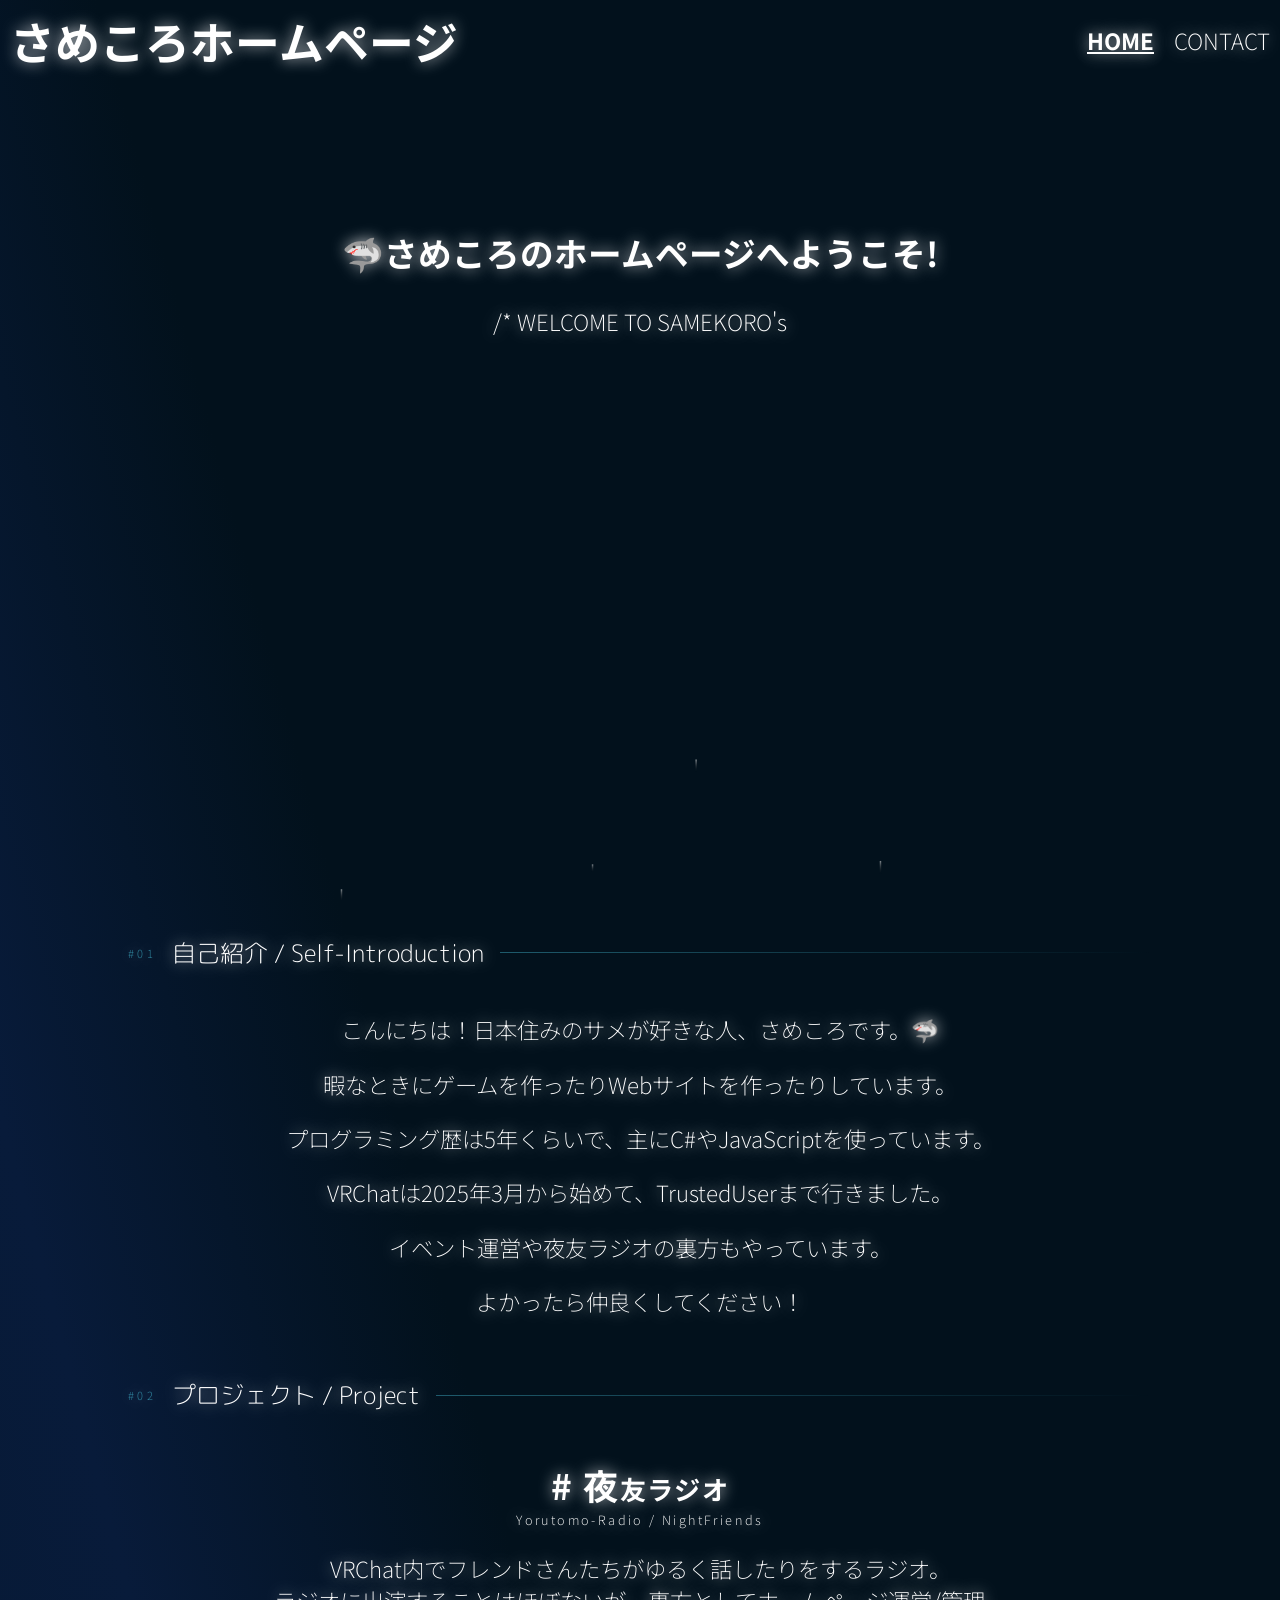
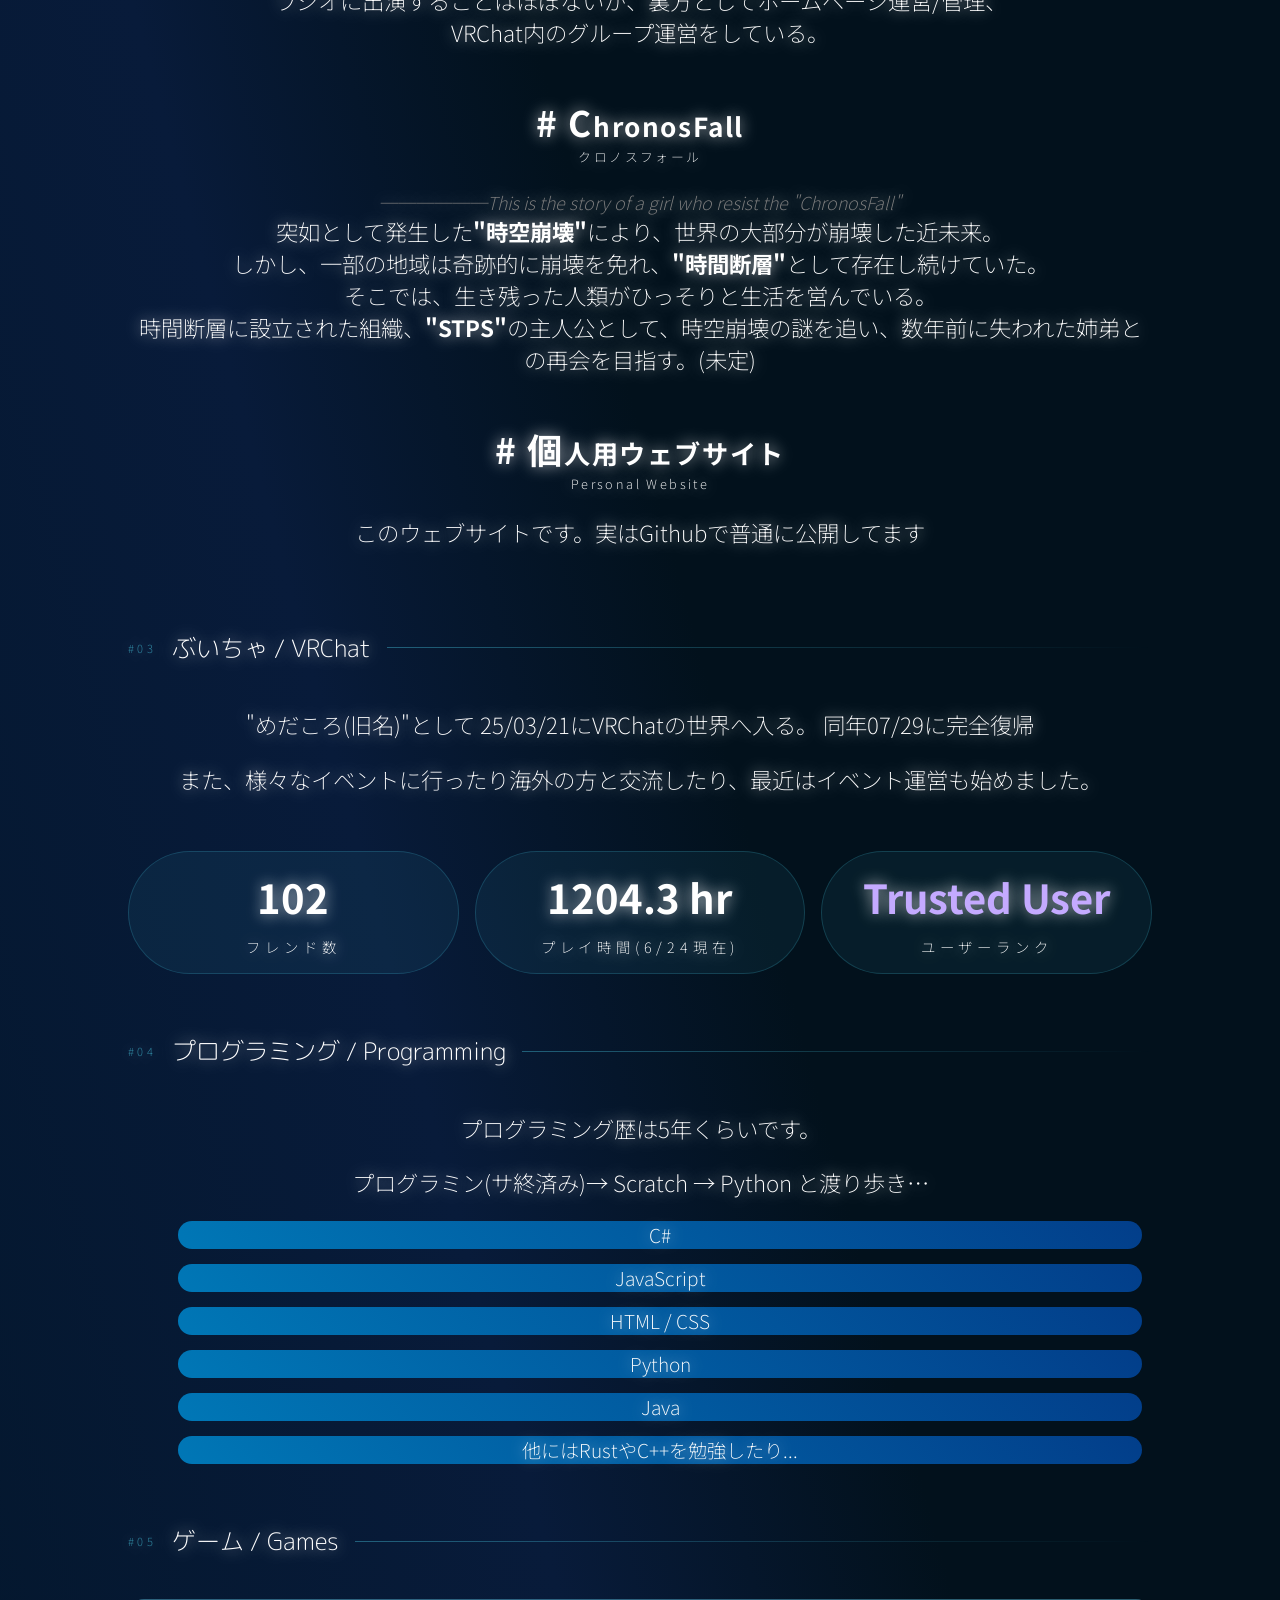
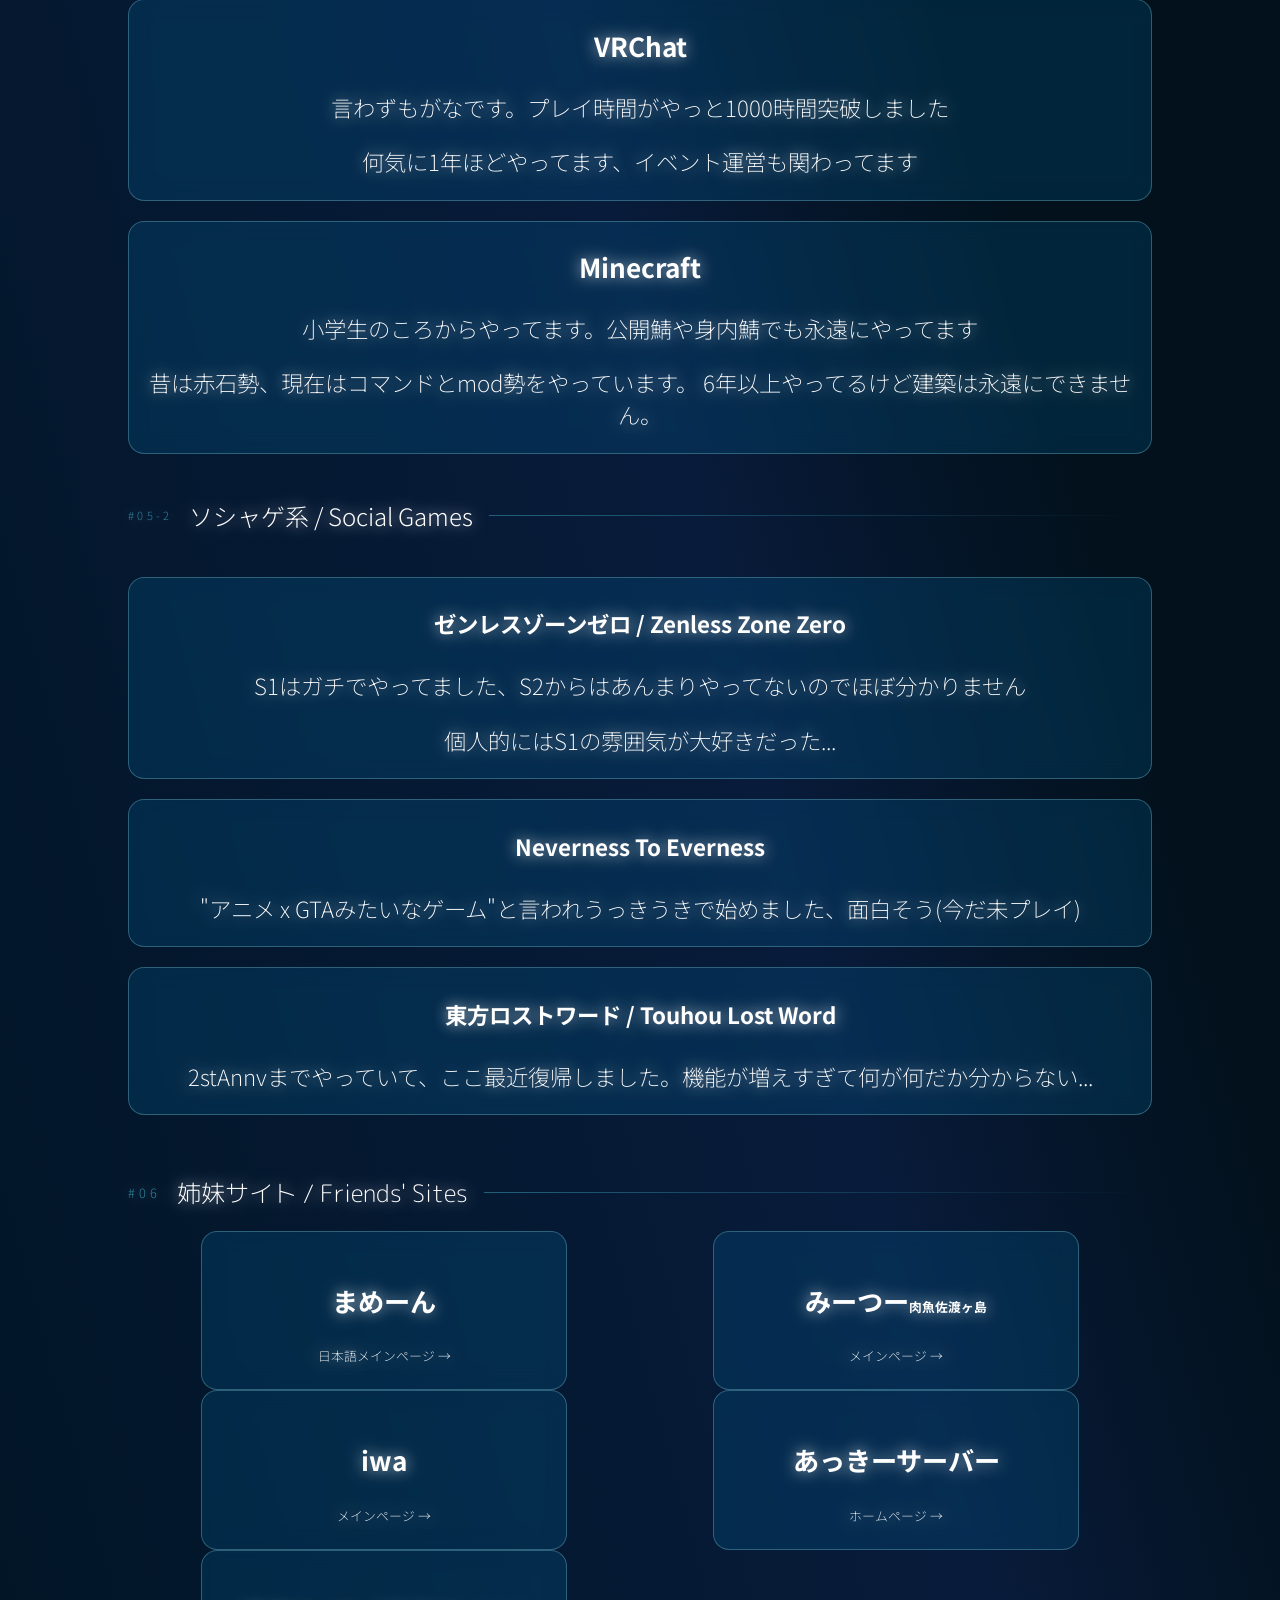
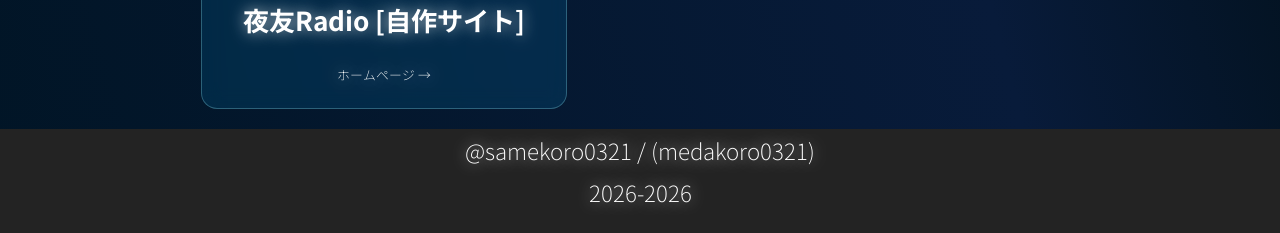
==== index.html @ f9cf384f "fix: VRCプレイ時間の変更" ====
<html lang="ja">

<head>
    <meta charset="utf-8">
    <title>さめころのホームページ - HOME</title>
    <link rel="stylesheet" href="Assets/mainstyle.css">
    <link rel="stylesheet" href="main/index.css">
    <!--Fonts-->
    <style>
        @import url('https://fonts.googleapis.com/css2?family=JetBrains+Mono:ital,wght@0,100..800;1,100..800&family=M+PLUS+Rounded+1c:wght@100;300&family=Noto+Sans+JP:wght@100..900&display=swap');
    </style>
</head>

<body>
<!--ヘッダー-->
<div class="header">
    <h1>さめころホームページ</h1>
    <ul class="pages">
        <li class="active"><b><u>HOME</u></b></li>
        <li><a href="contact/contact.html">CONTACT</a></li>
    </ul>
    <!--現在状況-->
    <div class="information"></div>
</div>

<!--メイン-->
<div class="main">
    <!--メインのセクション-->
    <div id="mainsection">
        <h2 id="main_title"></h2>
        <p id="main_description"></p>
        <!--解説(自分が忘れるだけ)-->
        <!--
           * 海の底に、もう一人の私がいる。
           * 穏やかで、静かで、重さもなく、やっと自由になれた姿で。
           * いつかそこへ行けたなら——
           * 流れがこの真っ黒な世界から、逃してくれるように。
        -->
        <!--
           * ここの部分の日本語訳は"いつかそこへ行けたなら——流れがこの真っ黒な世界から、逃してくれるように。"
           * 彼(辛くない自分自身)のところに行きたいけどそんなことは現状叶わない = 実行できない = エラー、
        -->
        <p id="main_subtitle"></p>
        <!--
           * Object 'self' is not found → 自分自身が見つからない
           * Soul.Escape(World darkened_world) → 暗い世界からの脱出メソッド
           * target instance unreachable → 辿り着けない
           * line 0 → 始まりにすら居ない
        -->
        <p id="main_subtitle_description"></p>
    </div>

    <!--自己紹介-->
    <div class="introduction title">
        <div class="section_header">
            <span class="section_num">#01</span>
            <h2 class="section_title">自己紹介 / Self-Introduction</h2>
            <div class="section_line"></div>
        </div>
        <p>こんにちは！日本住みのサメが好きな人、さめころです。🦈</p>

        <p>暇なときにゲームを作ったりWebサイトを作ったりしています。</p>
        <p>プログラミング歴は5年くらいで、主にC#やJavaScriptを使っています。</p>

        <p>VRChatは2025年3月から始めて、TrustedUserまで行きました。</p>
        <p>イベント運営や夜友ラジオの裏方もやっています。</p>
        <p>よかったら仲良くしてください！</p>
    </div>

    <div class="project title">
        <div class="section_header">
            <span class="section_num">#02</span>
            <h2 class="section_title">プロジェクト / Project</h2>
            <div class="section_line"></div>
        </div>

        <div class="content">
            <!--夜友ラジオ-->
            <div class="content_box_p night_friends">
                <h3><span class="first"># 夜</span>友ラジオ</h3>
                <p class="subtitle">Yorutomo-Radio / NightFriends</p>

                <p>VRChat内でフレンドさんたちがゆるく話したりをするラジオ。<br>
                    ラジオに出演することはほぼないが、裏方としてホームページ運営/管理、<br>
                    VRChat内のグループ運営をしている。
                </p>
                <!--TODO: タグ部分修正-->
                <div class="tags">
                    <div class="tag-vrchat"></div>
                    <div class="tag-event"></div>
                    <div class="tag-group"></div>
                </div>
            </div>
            <!--ChronosFall-->
            <div class="content_box_p chronosfall">
                <h3><span class="first"># C</span>hronosFall</h3>
                <p class="subtitle">クロノスフォール</p>

                <p><span style="font-size: 0.8em; color: gray;"><i>──────This is the story of a girl who resist the "ChronosFall"</i></span><br>
                    突如として発生した<b>"時空崩壊"</b>により、世界の大部分が崩壊した近未来。<br>
                    しかし、一部の地域は奇跡的に崩壊を免れ、<b>"時間断層"</b>として存在し続けていた。<br>
                    そこでは、生き残った人類がひっそりと生活を営んでいる。<br>
                    時間断層に設立された組織、<b>"STPS"</b>の主人公として、時空崩壊の謎を追い、数年前に失われた姉弟との再会を目指す。(未定)
                </p>
                <div class="tags">
                    <div class="tag-game"></div>
                    <div class="tag-story"></div>
                    <div class="tag-solo"></div>
                </div>
            </div>
            <!--このウェブサイト-->
            <div class="content_box_p introduction">
                <h3><span class="first"># 個</span>人用ウェブサイト</h3>
                <p class="subtitle">Personal Website</p>

                <p>このウェブサイトです。実はGithubで普通に公開してます</p>
                <div class="tags">
                    <div class="tag-website"></div>
                    <div class="tag-"></div>
                    <div class="tag-solo"></div>
                </div>
            </div>
        </div>
    </div>

    <div class="vrchat title">
        <div class="section_header">
            <span class="section_num">#03</span>
            <h2 class="section_title">ぶいちゃ / VRChat</h2>
            <div class="section_line"></div>
        </div>
        <!--画像-->
        <p>"めだころ(旧名)"として 25/03/21にVRChatの世界へ入る。 同年07/29に完全復帰</p>
        <p>また、様々なイベントに行ったり海外の方と交流したり、最近はイベント運営も始めました。</p>
        <div class="content_v">
            <div class="content_box_v">
                <h4>102</h4>
                <p>フレンド数</p>
            </div>
            <div class="content_box_v">
                <h4>1204.3 hr</h4>
                <p>プレイ時間(6/24現在)</p>
            </div>
            <div class="content_box_v">
                <h4 style="color: #c4aaff">Trusted User</h4>
                <p>ユーザーランク</p>
            </div>
        </div>
    </div>

    <div class="programming title">
        <div class="section_header">
            <span class="section_num">#04</span>
            <h2 class="section_title">プログラミング / Programming</h2>
            <div class="section_line"></div>
        </div>
        <p>プログラミング歴は5年くらいです。</p>
        <p>プログラミン(サ終済み)→ Scratch → Python と渡り歩き…</p>
        <ul>
            <li>C#</li>
            <li>JavaScript</li>
            <li>HTML / CSS</li>
            <li>Python</li>
            <li>Java</li>
            <li>他にはRustやC++を勉強したり...</li>
        </ul>
    </div>

    <div class="game title">
        <div class="section_header">
            <span class="section_num">#05</span>
            <h2 class="section_title">ゲーム / Games</h2>
            <div class="section_line"></div>
        </div>
        <div class="content_g">
            <div class="content_box_g">
                <h3>VRChat</h3>
                <p>言わずもがなです。プレイ時間がやっと1000時間突破しました</p>
                <p>何気に1年ほどやってます、イベント運営も関わってます</p>
            </div>

            <div class="content_box_g">
                <h3>Minecraft</h3>
                <p>小学生のころからやってます。公開鯖や身内鯖でも永遠にやってます</p>
                <p>昔は赤石勢、現在はコマンドとmod勢をやっています。 6年以上やってるけど建築は永遠にできません。</p>
            </div>

            <div class="section_header">
                <span class="section_num">#05-2</span>
                <h3 class="section_title">ソシャゲ系 / Social Games</h3>
                <div class="section_line"></div>
            </div>
            <div class="content_box_g">
                <h4>ゼンレスゾーンゼロ / Zenless Zone Zero</h4>
                <p>S1はガチでやってました、S2からはあんまりやってないのでほぼ分かりません</p>
                <p>個人的にはS1の雰囲気が大好きだった...</p>
            </div>

            <div class="content_box_g">
                <h4>Neverness To Everness</h4>
                <p>"アニメ x GTAみたいなゲーム"と言われうっきうきで始めました、面白そう(今だ未プレイ)</p>
            </div>

            <div class="content_box_g">
                <h4>東方ロストワード / Touhou Lost Word</h4>
                <p>2stAnnvまでやっていて、ここ最近復帰しました。機能が増えすぎて何が何だか分からない...</p>
            </div>
        </div>
    </div>

    <div class="friends_sites title">
        <div class="section_header">
            <span class="section_num">#06</span>
            <h2 class="section_title">姉妹サイト / Friends' Sites</h2>
            <div class="section_line"></div>
        </div>

        <div class="content_f">
            <a href="https://manmen2414.github.io/" class="friend_card">
                <h3>まめーん</h3>
                <span>日本語メインページ →</span>
            </a>
            <a href="https://meatwo310.net" class="friend_card">
                <h3>みーつー<span>肉魚佐渡ヶ島</span></h3>
                <span>メインページ →</span>
            </a>
            <a href="https://www.iwaservice.uk" class="friend_card">
                <h3>iwa</h3>
                <span>メインページ →</span>
            </a>
            <a href="https://hp.akkiserver.uk" class="friend_card">
                <h3>あっきーサーバー</h3>
                <span>ホームページ →</span>
            </a>
            <a href="https://yorutomo-radio.com" class="friend_card">
                <h3>夜友Radio [自作サイト]</h3>
                <span>ホームページ →</span>
            </a>
        </div>
    </div>

</div>
<div class="footer">
    <p>@samekoro0321 / (medakoro0321)</p>
    <p>2026-2026</p>
</div>

<!--JS系-->
<script src="main/index.js"></script>
</body>
</html>
---- Assets/mainstyle.css ----
body {
    margin: 0;
    color: white;
    background: linear-gradient(75deg, #011526, #081b3a 40%, #02111c 55%);
    font-size: 1.4rem;
    font-family: "Noto Sans JP", sans-serif;
    font-weight: 200;
    text-shadow: 0 0 15px #FFFFFFB3;
}

a {
    text-decoration: none;
    color: inherit;
    display: block;
}

.header {
    display: flex;
    justify-content: center;
    align-items: center;
    margin-top: 40px;
    margin-bottom: 40px;
}

.header h1 {
    position: absolute;
    left: 0;
    margin-left: 10px;
}

.pages {
    display: flex;
    list-style: none;
    position: absolute;
    right: 0;
}

.pages li {
    margin: 0 10px;
}

.main {
    text-align: center;
    margin-top: 80px;
    margin-left: 10%;
    margin-right: 10%;
    justify-content: center;
}

.title {
    margin-top: 40px;
}

.title h2 {
    font-family: "M PLUS Rounded 1c", sans-serif;
    font-weight: 300;
    font-style: normal;
    animation: fadeFloat 3s ease-in-out infinite alternate;
}

/*アニメーション*/
@keyframes fadeFloat {
    from {
        opacity: 0.5;
        transform: translateY(3px);
    }
    to {
        opacity: 1;
        transform: translateY(-3px);
    }
}

.section_header {
    display: flex;
    align-items: center;
    gap: 1rem;
}

.section_num {
    font-size: 0.7rem;
    letter-spacing: 0.3em;
    color: #48cae4;
    opacity: 0.7;
}

.section_title {
    font-size: 1.5rem;
    font-weight: 300;
    white-space: nowrap;
}

.section_line {
    flex: 1;
    height: 1px;
    background: linear-gradient(90deg, #48CAE466, transparent);
}



.footer {
    margin-top: 20px;
    display: flex;
    flex-direction: column;
    justify-content: center;
    align-items: center;
    background: #232323;
    padding-bottom: 20px;
}

.footer p {
    margin: 5px;
}
---- main/index.css ----
#mainsection {
    width: 100%;
    height: 75vh;
    padding-top: 80px;
}

#main_subtitle {
    text-align: center;
    letter-spacing: 0.25rem;
    font-size: 1rem;
    color: darkgray;
    font-family: "JetBrains Mono", monospace;
}

#error {
    text-decoration: underline;
    text-decoration-color: red;
    text-decoration-style: wavy;
    text-underline-offset: 3px;
}

#main_subtitle_description {
    text-align: right;
    font-size: 0.7em;
    color: #ff3d5a;
    font-family: "JetBrains Mono", monospace;
    font-weight: 200;
}

.content {
    display: flex;
    flex-direction: column;
}

.content h3 {
    margin-bottom: 0;
    letter-spacing: 0.1rem;
}

.content-box {
    /*背景*/
}

.first {
    font-size: 2.2rem;
}

.subtitle {
    font-size: 0.8rem;
    letter-spacing: 0.15rem;
    margin-top: 0;
}

.content_v {
    display: grid;
    justify-content: center;
    align-items: center;
    grid-template-columns: repeat(3, 1fr);
    gap: 1rem;
    margin: 1.5rem 0;
}

.content_box_v {
    margin-top: 2rem;
    background: #48CAE412;
    border-radius: 5rem;
    border: 1px solid #48CAE433;
    padding: 1rem;
}

.content_box_v h4 {
    font-size: 2.5rem;
    margin: 0 0 10px;
}

.content_box_v p {
    font-size: 0.9rem;
    letter-spacing: 0.3rem;
    margin: 0;
}

/*VRCの画像*/

.programming ul {
    list-style-type: none;
    margin-top: 10px;
}

.programming ul li {
    margin: 10px 10px 15px 10px;
    font-size: 1.2rem;
    background: linear-gradient(45deg, #0077b6, #023e8a);
    border-radius: 15px;
}

.content_g {
    margin-top: 20px;
    display: flex;
    flex-direction: column;
    gap: 20px;
}

.content_box_g {
    background: #0077B633;
    backdrop-filter: blur(10px);
    -webkit-backdrop-filter: blur(10px); /*Safari対応*/
    border: 1px solid #90E0EF4D;
    border-radius: 16px;
}

.friends_sites {
    display: flex;
    flex-direction: column;
    flex-wrap: wrap;
}

.friends_sites span {
    font-size: 0.8rem;
}

.content_f {
    display: grid;
    grid-template-columns: repeat(2, 1fr);
    justify-items: center;
    align-items: stretch;
}

.friend_card {
    display: block;
    background: #0077B633;
    backdrop-filter: blur(10px);
    -webkit-backdrop-filter: blur(10px); /*Safari対応*/
    border: 1px solid #90E0EF4D;
    border-radius: 16px;
    padding: 1.5rem 2rem;
    min-width: 300px;
}
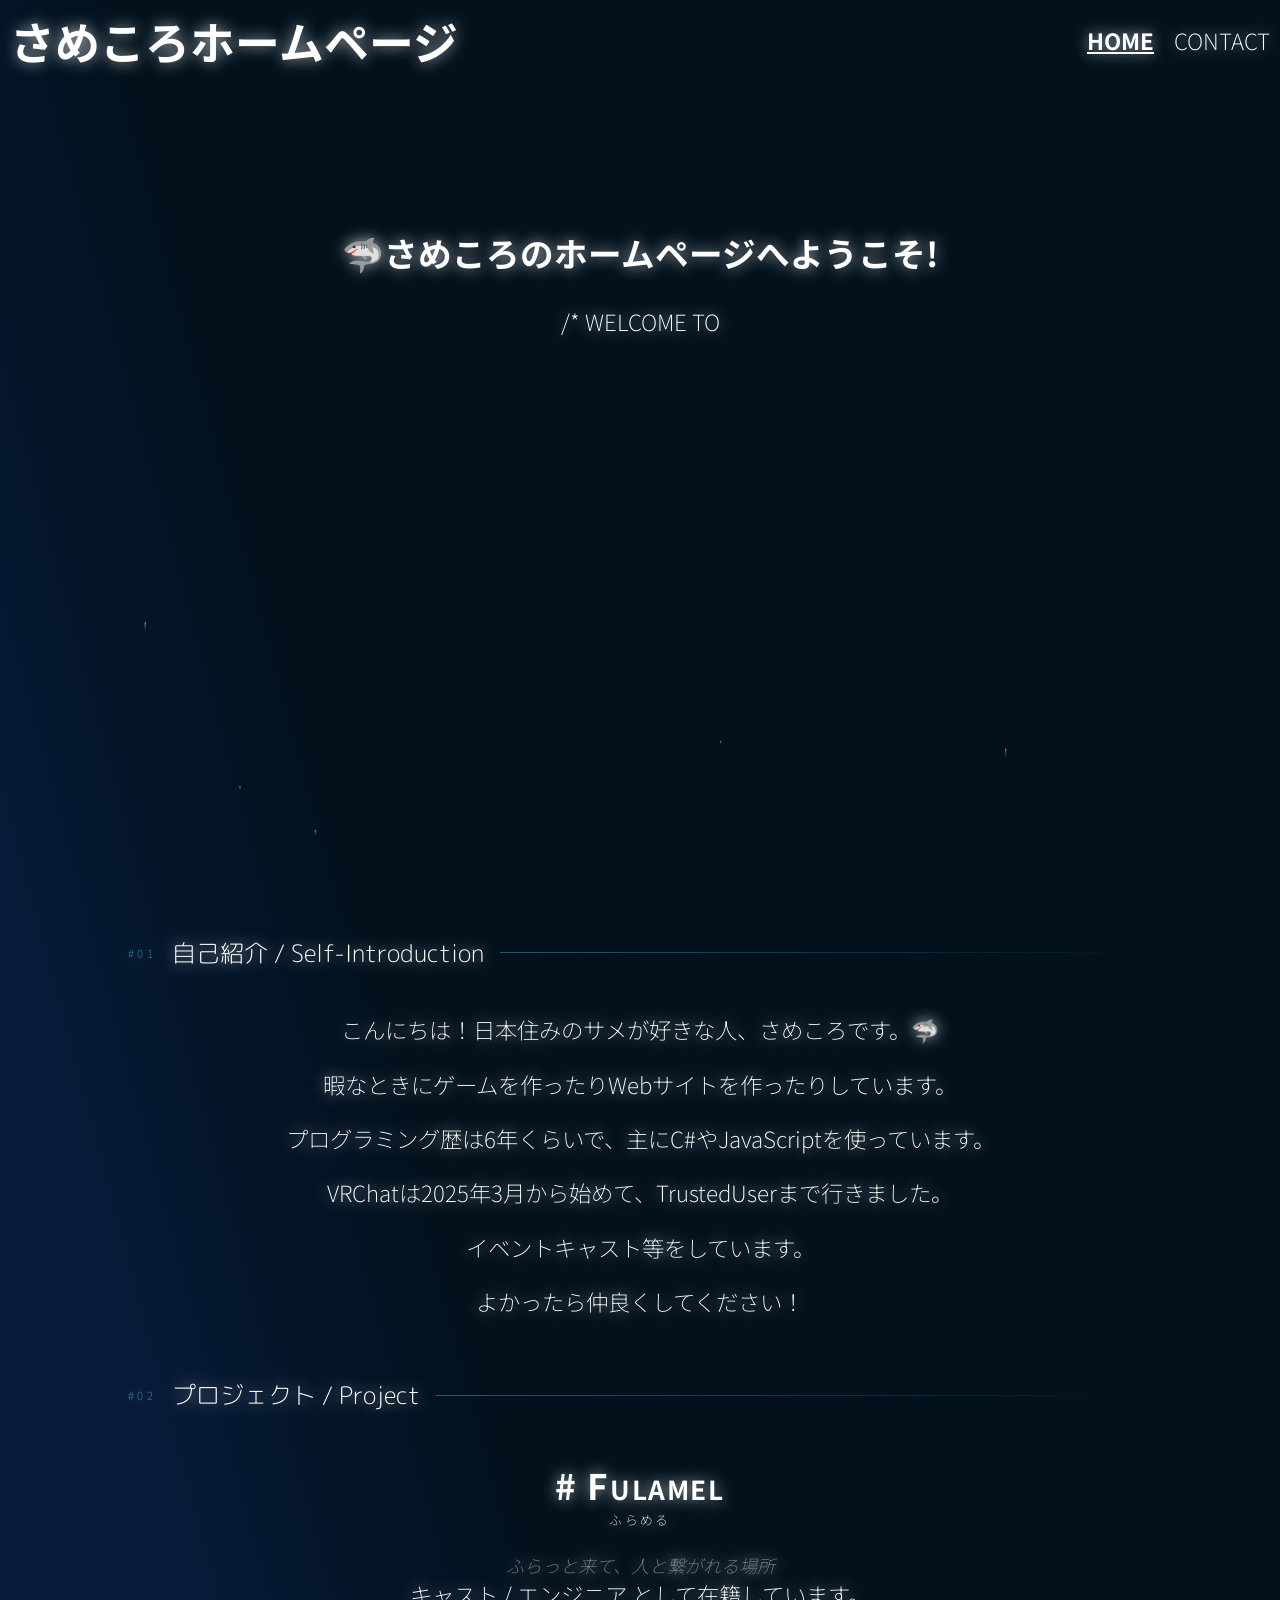
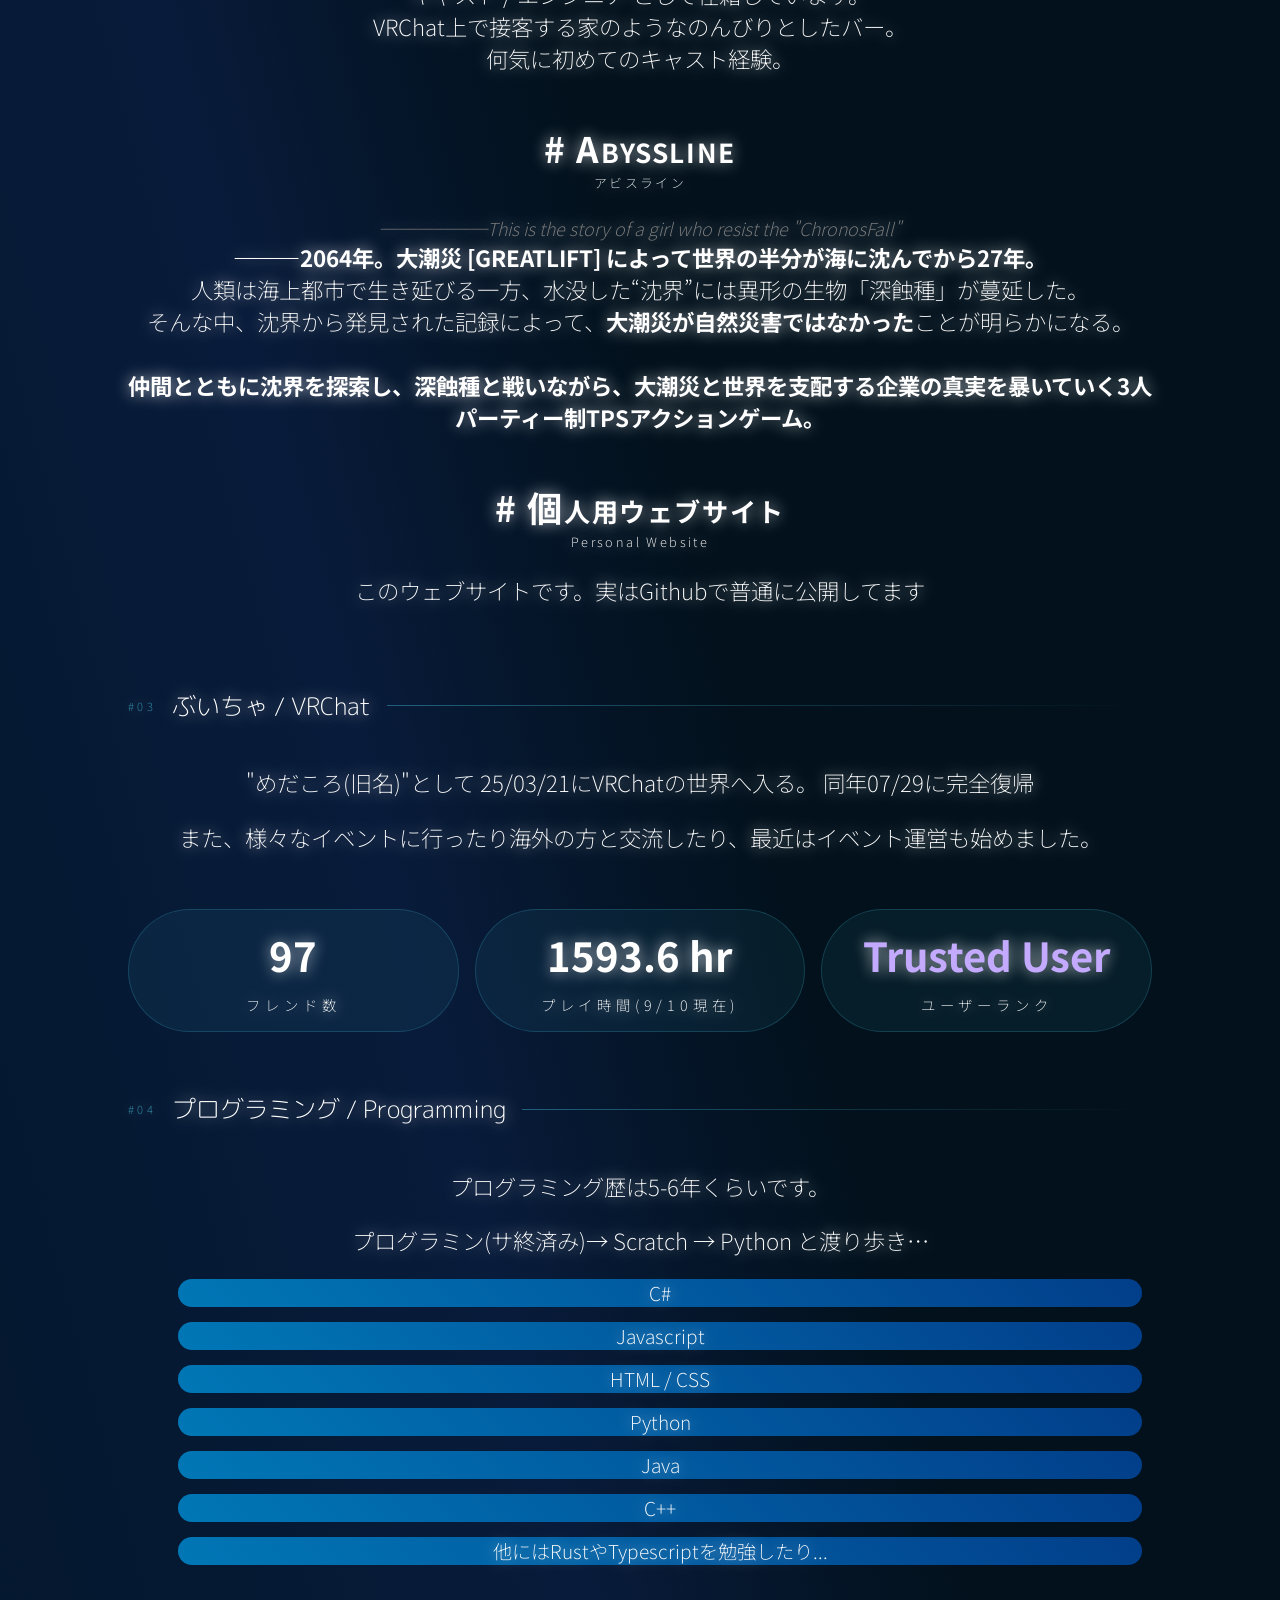
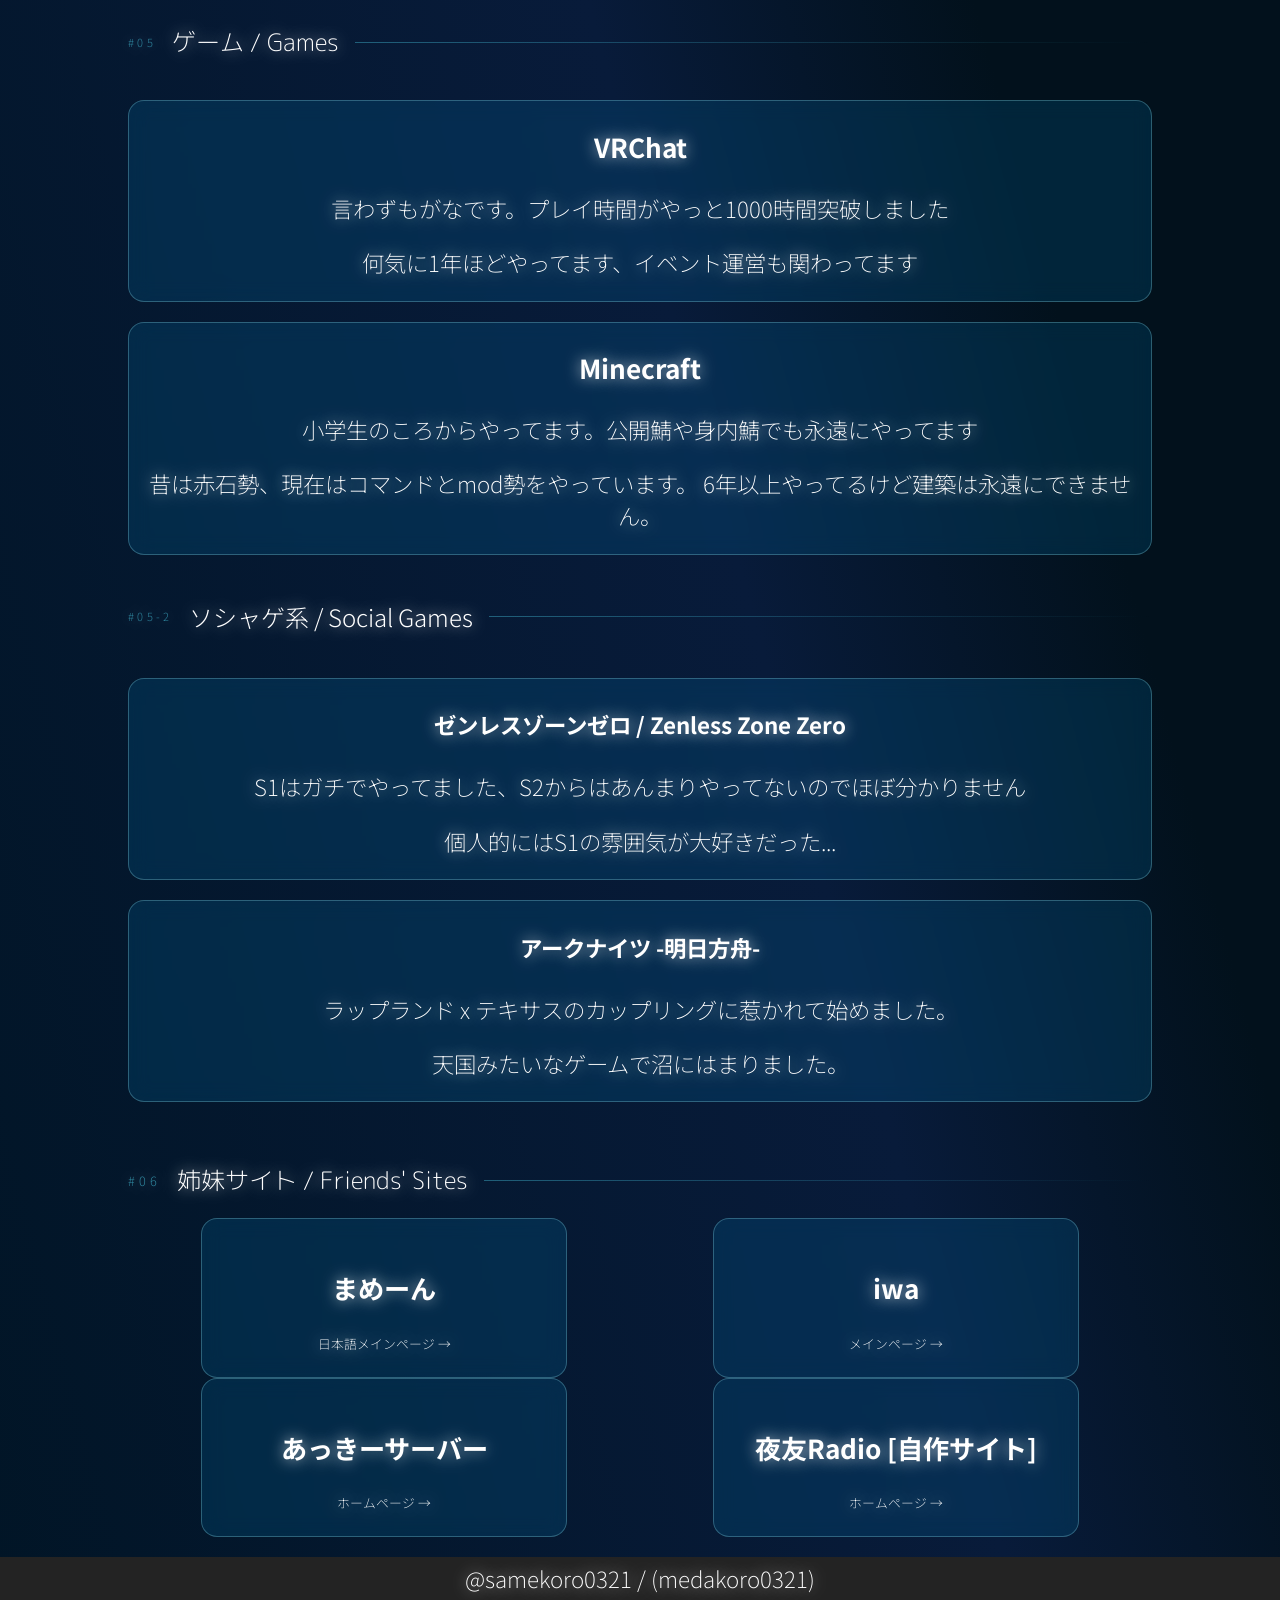
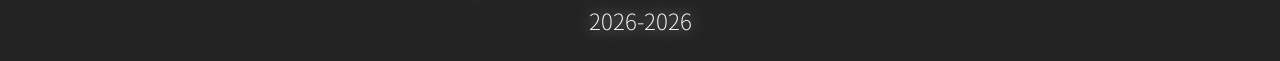
==== commit 8196affc: "fix: 4か月ぶりの更新" ====
--- a/index.html
+++ b/index.html
@@ -60,10 +60,10 @@
         <p>こんにちは！日本住みのサメが好きな人、さめころです。🦈</p>
 
         <p>暇なときにゲームを作ったりWebサイトを作ったりしています。</p>
-        <p>プログラミング歴は5年くらいで、主にC#やJavaScriptを使っています。</p>
+        <p>プログラミング歴は6年くらいで、主にC#やJavaScriptを使っています。</p>
 
         <p>VRChatは2025年3月から始めて、TrustedUserまで行きました。</p>
-        <p>イベント運営や夜友ラジオの裏方もやっています。</p>
+        <p>イベントキャスト等をしています。</p>
         <p>よかったら仲良くしてください！</p>
     </div>
 
@@ -75,14 +75,15 @@
         </div>
 
         <div class="content">
-            <!--夜友ラジオ-->
+            <!--イベント/FULAMEL-->
             <div class="content_box_p night_friends">
-                <h3><span class="first"># 夜</span>友ラジオ</h3>
-                <p class="subtitle">Yorutomo-Radio / NightFriends</p>
-
-                <p>VRChat内でフレンドさんたちがゆるく話したりをするラジオ。<br>
-                    ラジオに出演することはほぼないが、裏方としてホームページ運営/管理、<br>
-                    VRChat内のグループ運営をしている。
+                <h3><span class="first"># F</span>ULAMEL</h3>
+                <p class="subtitle">ふらめる</p>
+
+                <p><span style="font-size: 0.8em; color: gray;"><i>ふらっと来て、人と繋がれる場所</i></span><br>
+                    キャスト / エンジニア として在籍しています。<br>
+                    VRChat上で接客する家のようなのんびりとしたバー。<br>
+                    何気に初めてのキャスト経験。
                 </p>
                 <!--TODO: タグ部分修正-->
                 <div class="tags">
@@ -91,16 +92,17 @@
                     <div class="tag-group"></div>
                 </div>
             </div>
-            <!--ChronosFall-->
+            <!--Abyssline-->
             <div class="content_box_p chronosfall">
-                <h3><span class="first"># C</span>hronosFall</h3>
-                <p class="subtitle">クロノスフォール</p>
+                <h3><span class="first"># A</span>BYSSLINE</h3>
+                <p class="subtitle">アビスライン</p>
 
                 <p><span style="font-size: 0.8em; color: gray;"><i>──────This is the story of a girl who resist the "ChronosFall"</i></span><br>
-                    突如として発生した<b>"時空崩壊"</b>により、世界の大部分が崩壊した近未来。<br>
-                    しかし、一部の地域は奇跡的に崩壊を免れ、<b>"時間断層"</b>として存在し続けていた。<br>
-                    そこでは、生き残った人類がひっそりと生活を営んでいる。<br>
-                    時間断層に設立された組織、<b>"STPS"</b>の主人公として、時空崩壊の謎を追い、数年前に失われた姉弟との再会を目指す。(未定)
+                    <b>———2064年。大潮災 [GREATLIFT] によって世界の半分が海に沈んでから27年。</b><br />
+                    人類は海上都市で生き延びる一方、水没した“沈界”には異形の生物「深蝕種」が蔓延した。<br />
+                    そんな中、沈界から発見された記録によって、<b>大潮災が自然災害ではなかった</b>ことが明らかになる。<br />
+                    <br />
+                    <b>仲間とともに沈界を探索し、深蝕種と戦いながら、大潮災と世界を支配する企業の真実を暴いていく3人パーティー制TPSアクションゲーム。</b>
                 </p>
                 <div class="tags">
                     <div class="tag-game"></div>
@@ -134,12 +136,12 @@
         <p>また、様々なイベントに行ったり海外の方と交流したり、最近はイベント運営も始めました。</p>
         <div class="content_v">
             <div class="content_box_v">
-                <h4>102</h4>
+                <h4>97</h4>
                 <p>フレンド数</p>
             </div>
             <div class="content_box_v">
-                <h4>1204.3 hr</h4>
-                <p>プレイ時間(6/24現在)</p>
+                <h4>1593.6 hr</h4>
+                <p>プレイ時間(9/10現在)</p>
             </div>
             <div class="content_box_v">
                 <h4 style="color: #c4aaff">Trusted User</h4>
@@ -154,15 +156,16 @@
             <h2 class="section_title">プログラミング / Programming</h2>
             <div class="section_line"></div>
         </div>
-        <p>プログラミング歴は5年くらいです。</p>
+        <p>プログラミング歴は5-6年くらいです。</p>
         <p>プログラミン(サ終済み)→ Scratch → Python と渡り歩き…</p>
         <ul>
             <li>C#</li>
-            <li>JavaScript</li>
+            <li>Javascript</li>
             <li>HTML / CSS</li>
             <li>Python</li>
             <li>Java</li>
-            <li>他にはRustやC++を勉強したり...</li>
+            <li>C++</li>
+            <li>他にはRustやTypescriptを勉強したり...</li>
         </ul>
     </div>
 
@@ -197,13 +200,9 @@
             </div>
 
             <div class="content_box_g">
-                <h4>Neverness To Everness</h4>
-                <p>"アニメ x GTAみたいなゲーム"と言われうっきうきで始めました、面白そう(今だ未プレイ)</p>
-            </div>
-
-            <div class="content_box_g">
-                <h4>東方ロストワード / Touhou Lost Word</h4>
-                <p>2stAnnvまでやっていて、ここ最近復帰しました。機能が増えすぎて何が何だか分からない...</p>
+                <h4>アークナイツ -明日方舟-</h4>
+                <p>ラップランド x テキサスのカップリングに惹かれて始めました。</p>
+                <p>天国みたいなゲームで沼にはまりました。</p>
             </div>
         </div>
     </div>
@@ -220,10 +219,7 @@
                 <h3>まめーん</h3>
                 <span>日本語メインページ →</span>
             </a>
-            <a href="https://meatwo310.net" class="friend_card">
-                <h3>みーつー<span>肉魚佐渡ヶ島</span></h3>
-                <span>メインページ →</span>
-            </a>
+
             <a href="https://www.iwaservice.uk" class="friend_card">
                 <h3>iwa</h3>
                 <span>メインページ →</span>
@@ -248,4 +244,4 @@
 <!--JS系-->
 <script src="main/index.js"></script>
 </body>
-</html>
+</html>
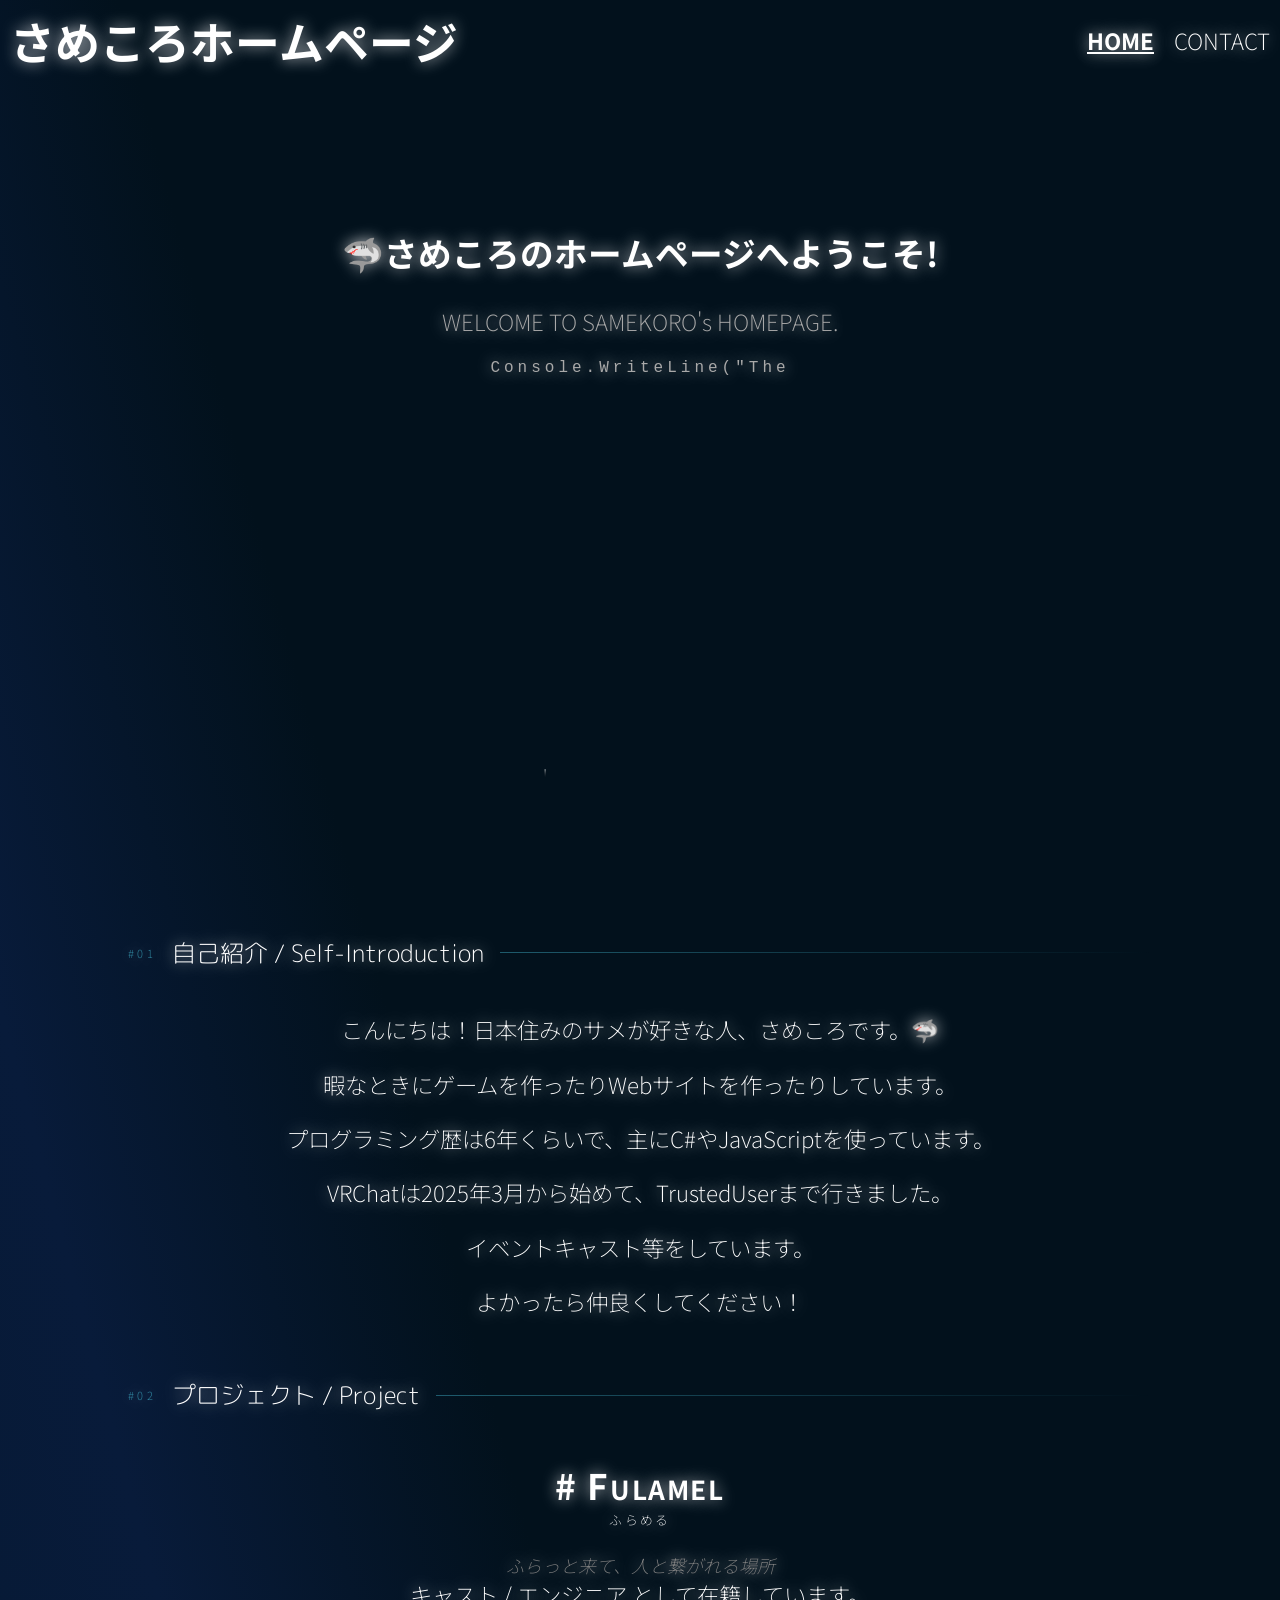
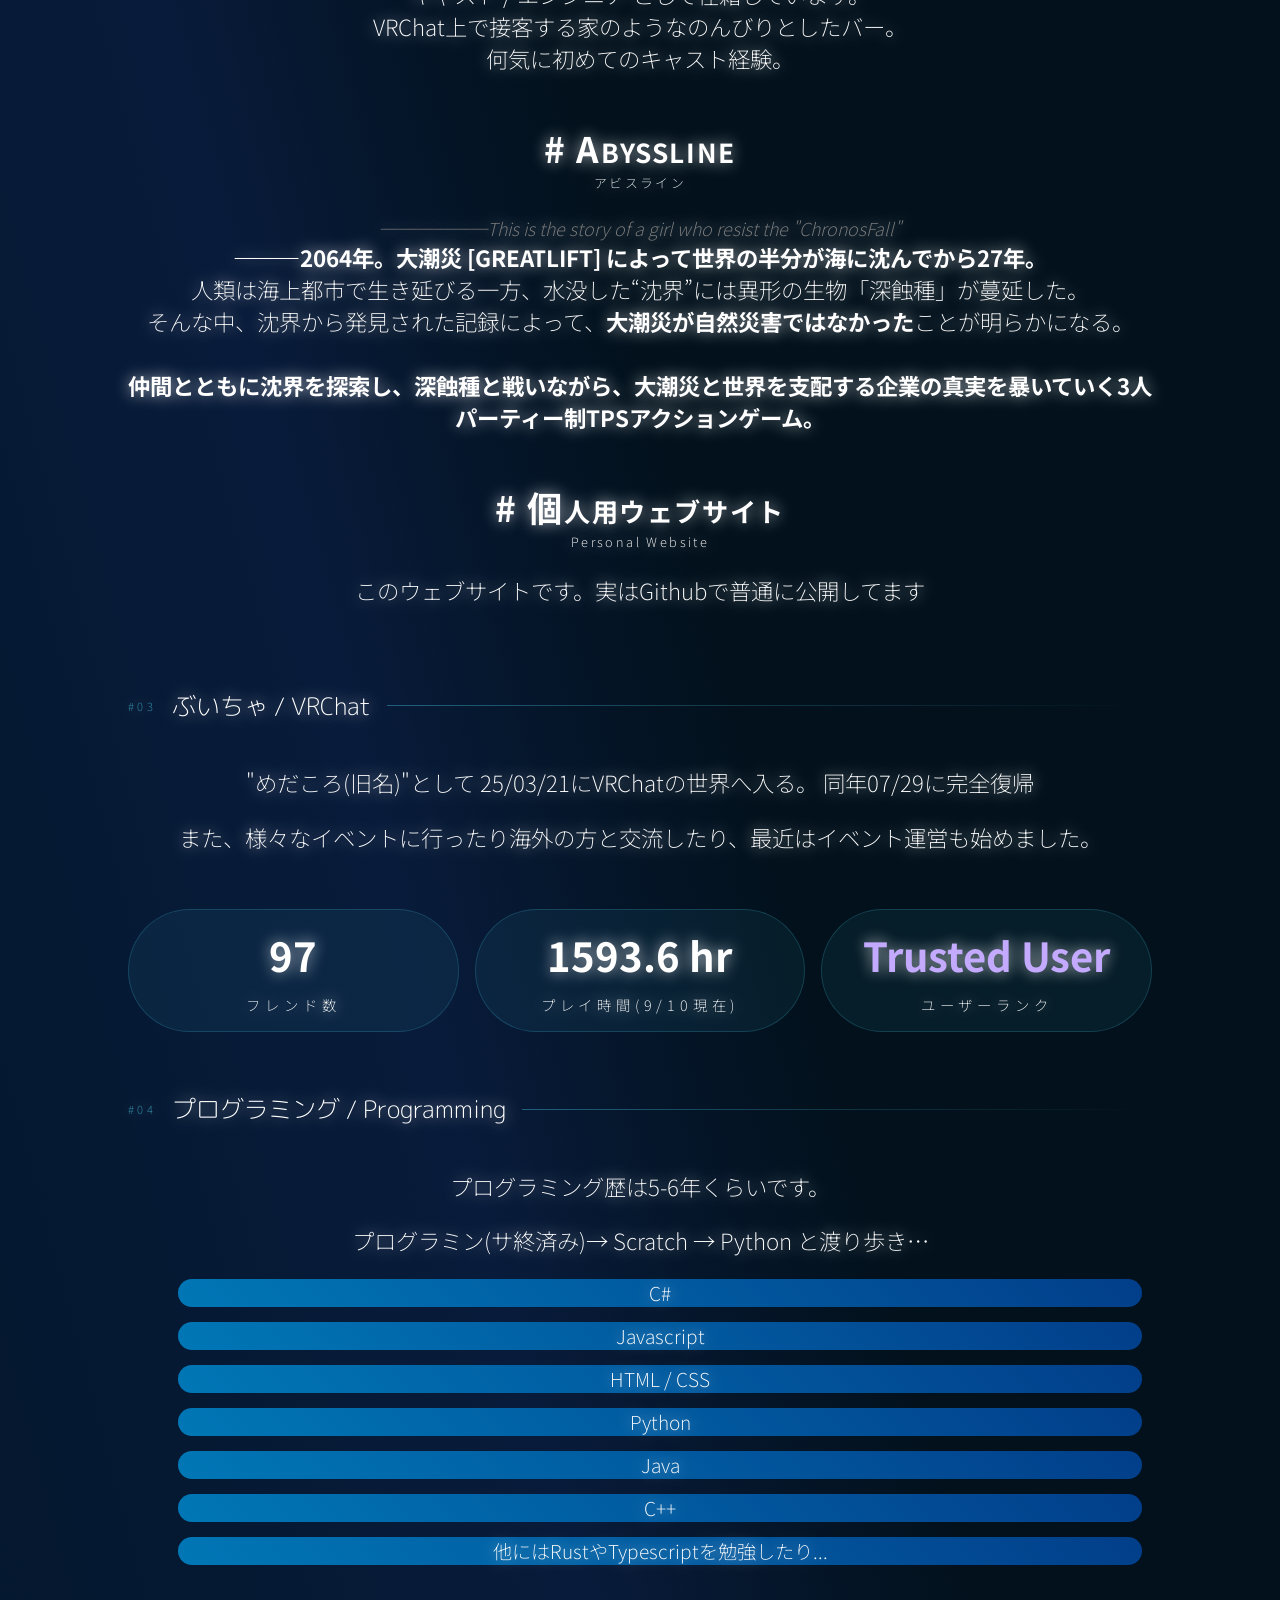
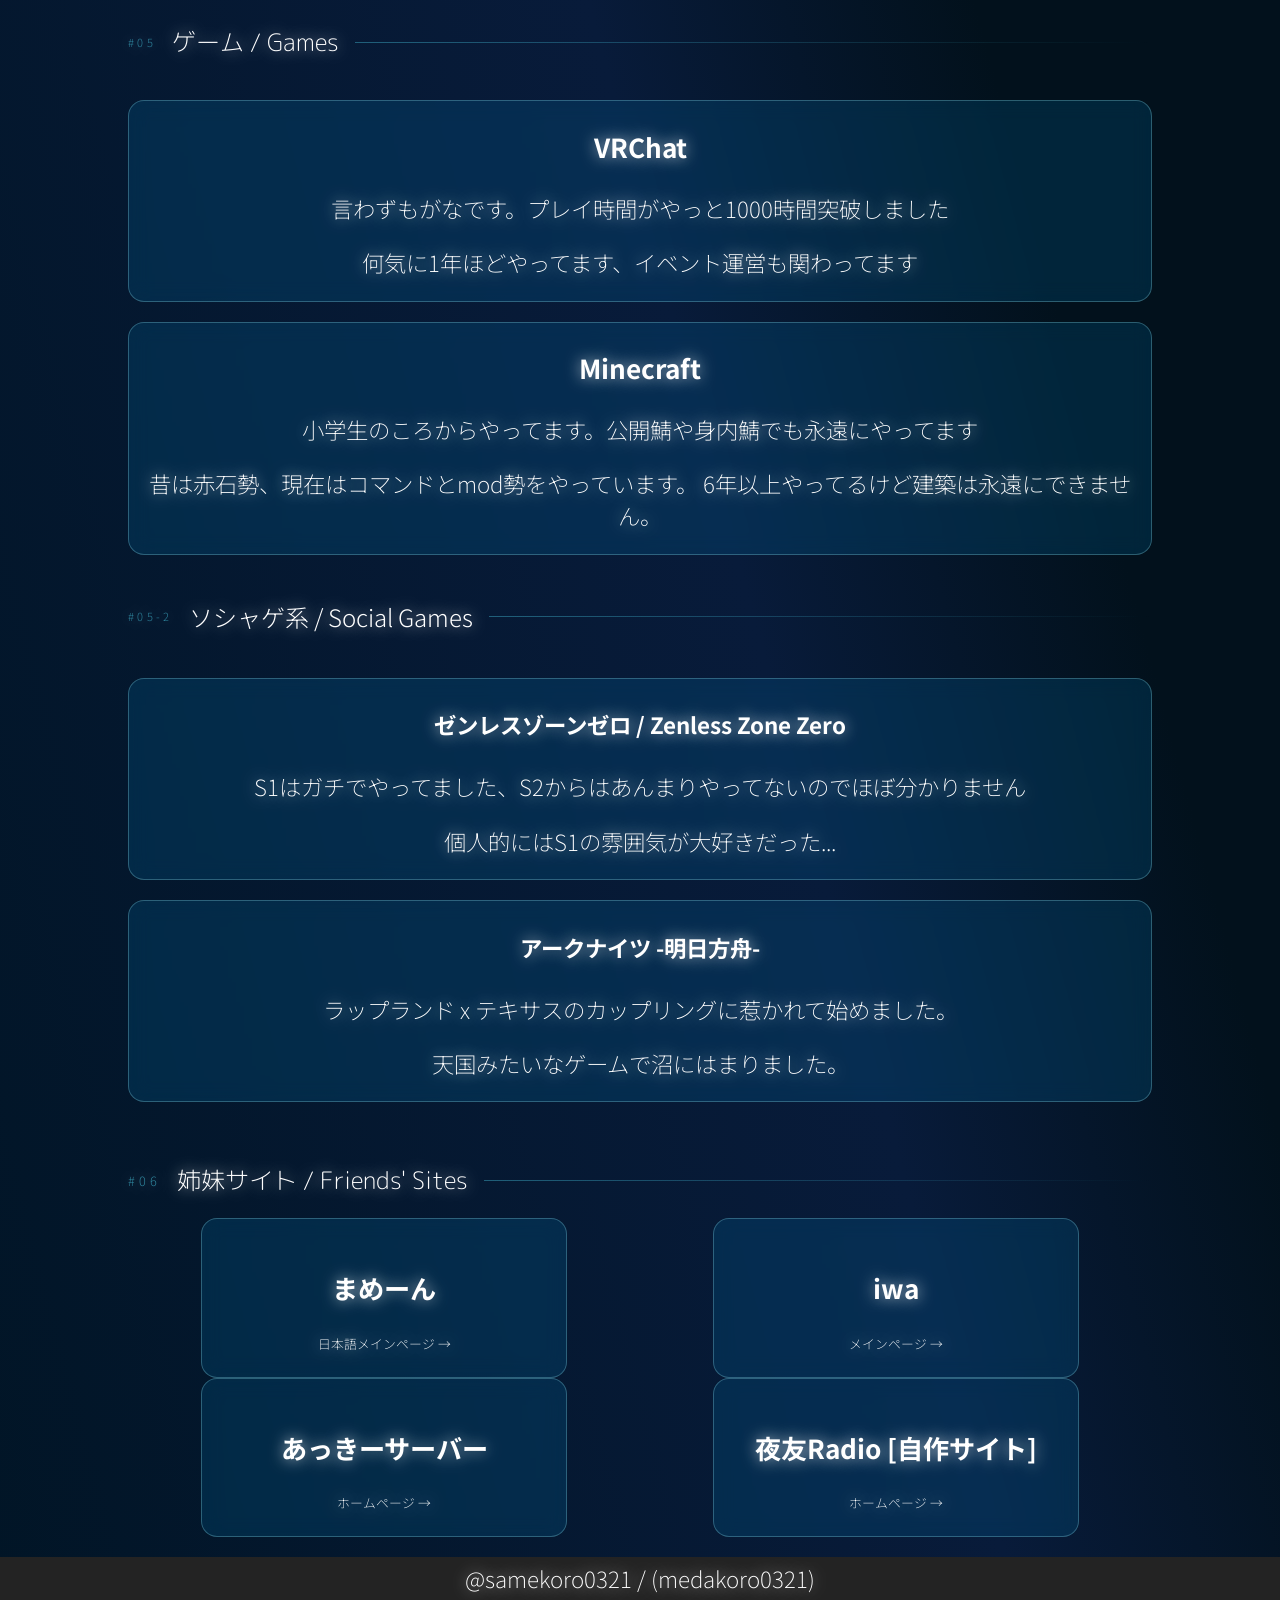
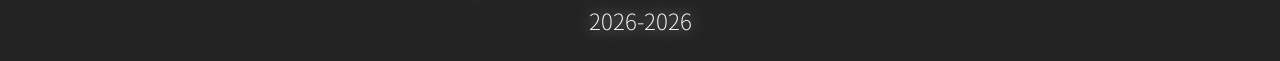
==== commit 3326ff4a: "Merge branch 'dev' of https://github.com/medakoro0321/samekoro0321.github.io into dev" ====
--- a/index.html
+++ b/index.html
@@ -244,4 +244,4 @@
 <!--JS系-->
 <script src="main/index.js"></script>
 </body>
-</html>+</html>
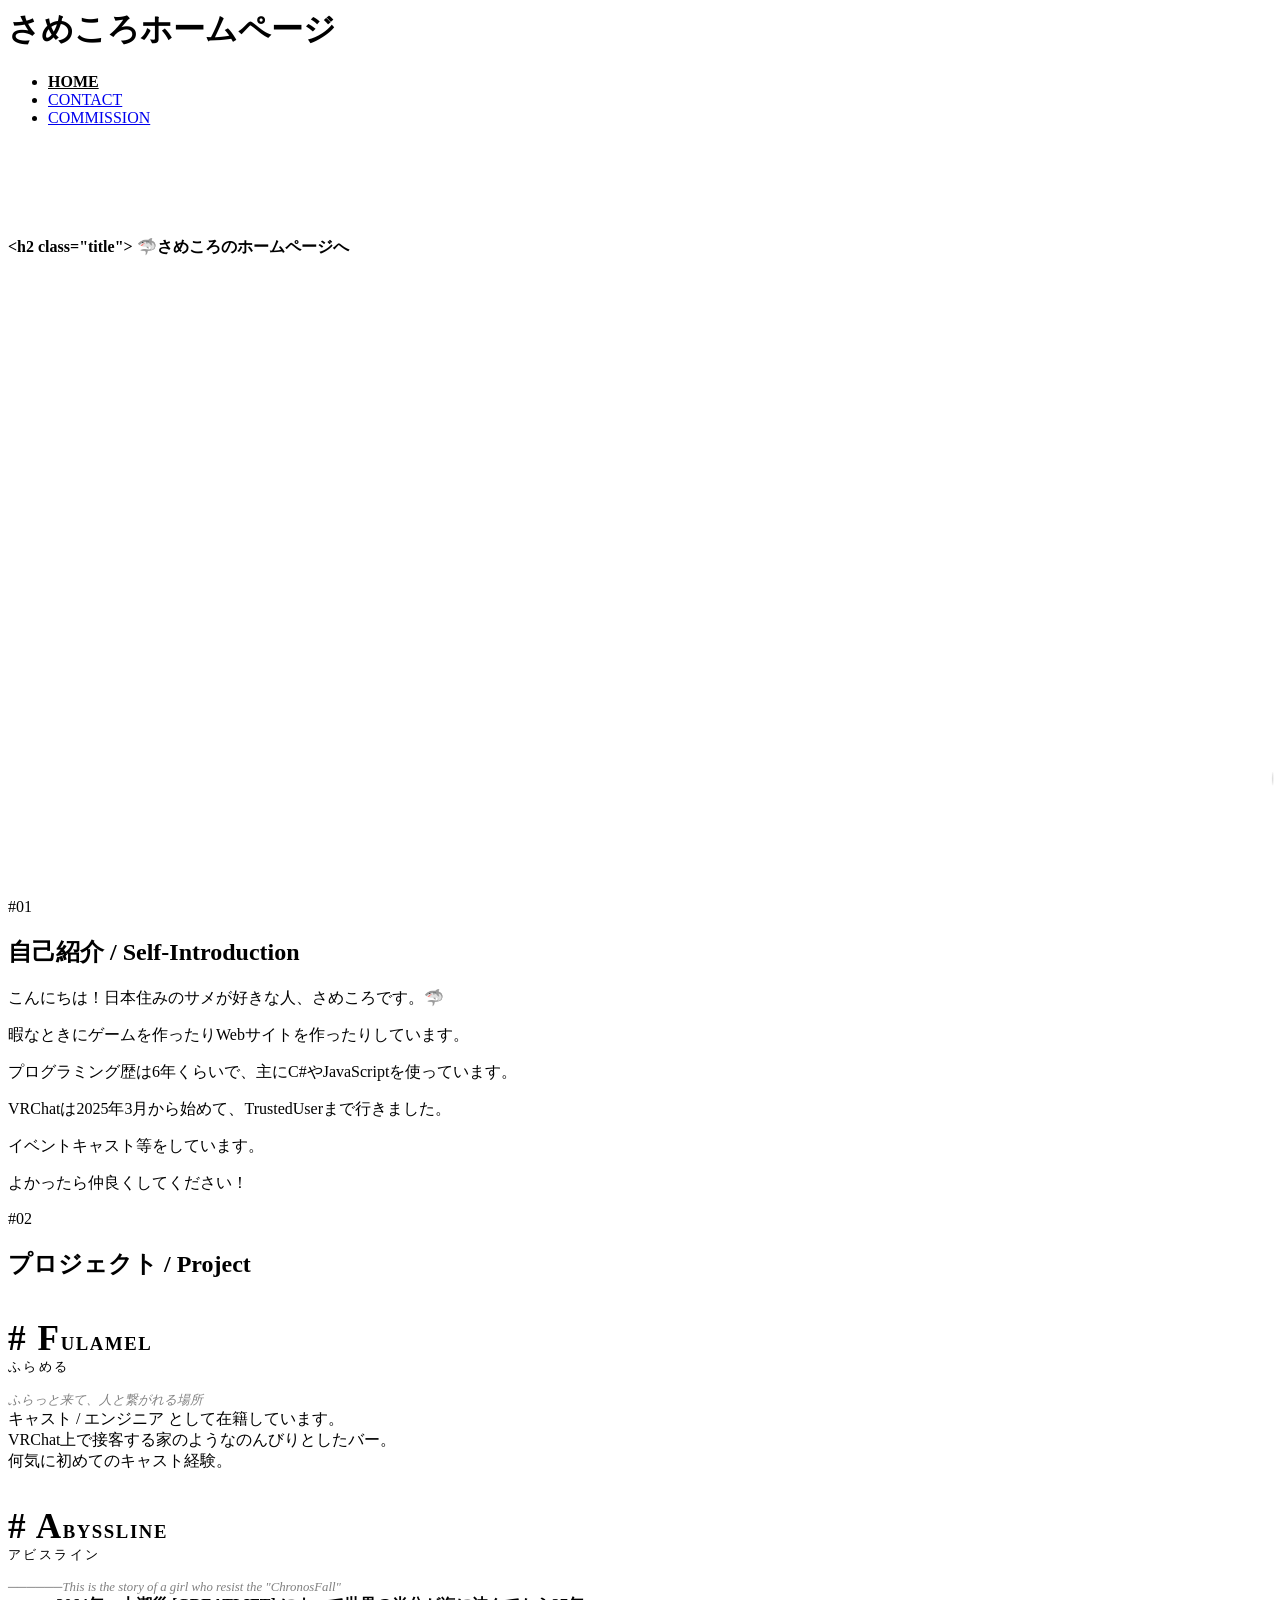
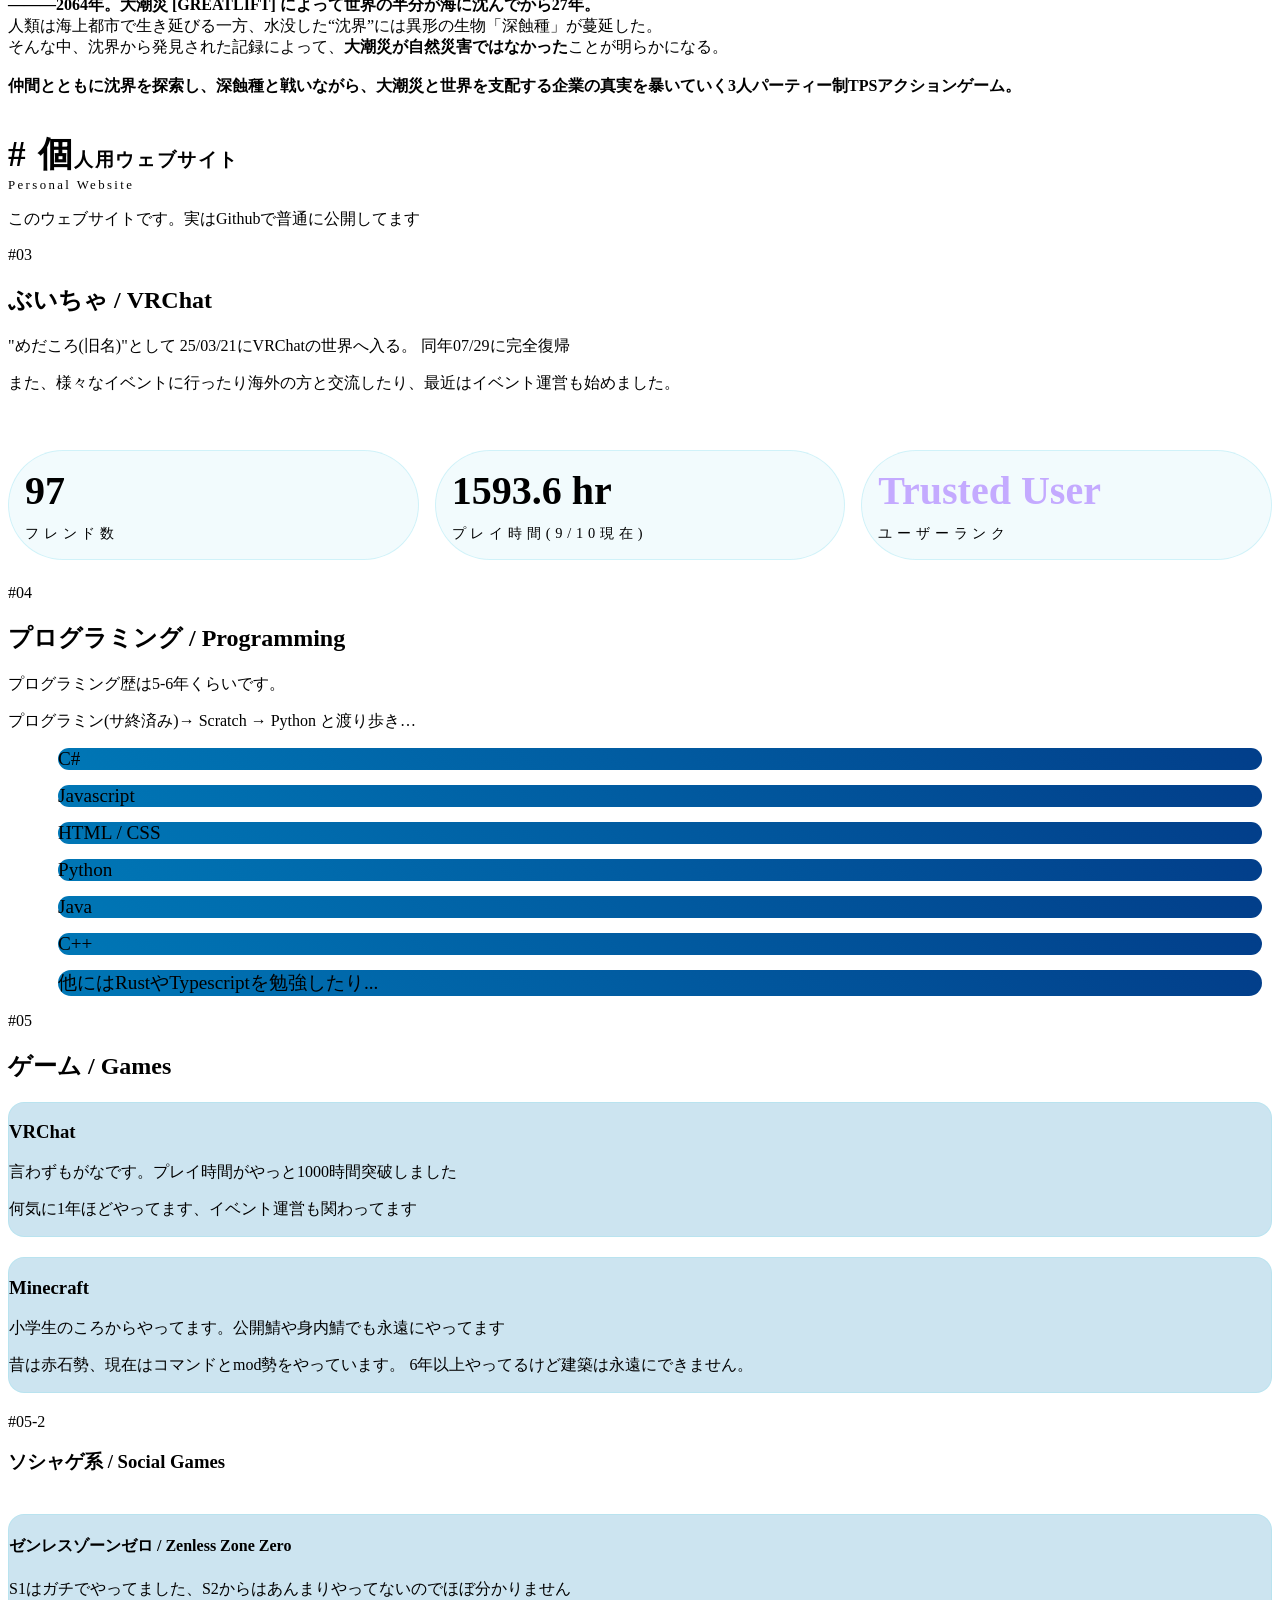
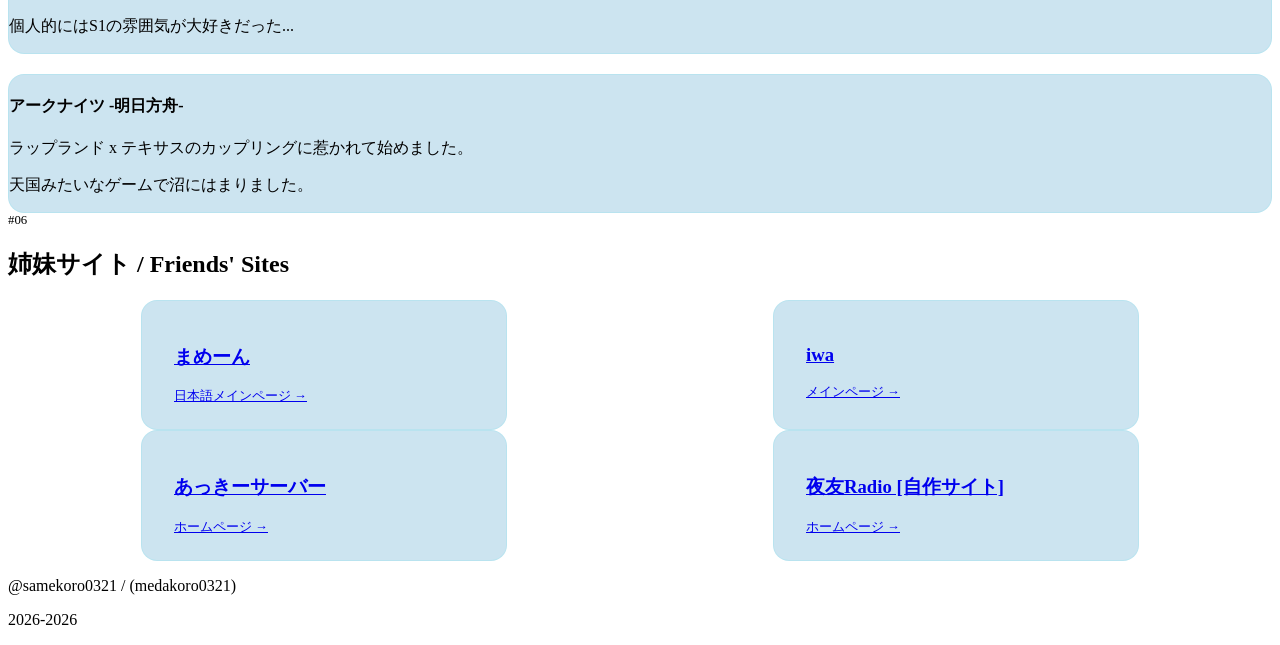
==== commit 7e94c5e1: "feat: commissionページ追加" ====
--- a/index.html
+++ b/index.html
@@ -3,7 +3,7 @@
 <head>
     <meta charset="utf-8">
     <title>さめころのホームページ - HOME</title>
-    <link rel="stylesheet" href="Assets/mainstyle.css">
+    <link rel="stylesheet" href="assets/mainstyle.css">
     <link rel="stylesheet" href="main/index.css">
     <!--Fonts-->
     <style>
@@ -18,6 +18,7 @@
     <ul class="pages">
         <li class="active"><b><u>HOME</u></b></li>
         <li><a href="contact/contact.html">CONTACT</a></li>
+        <li><a href="../commission/commission.html">COMMISSION</a></li>
     </ul>
     <!--現在状況-->
     <div class="information"></div>
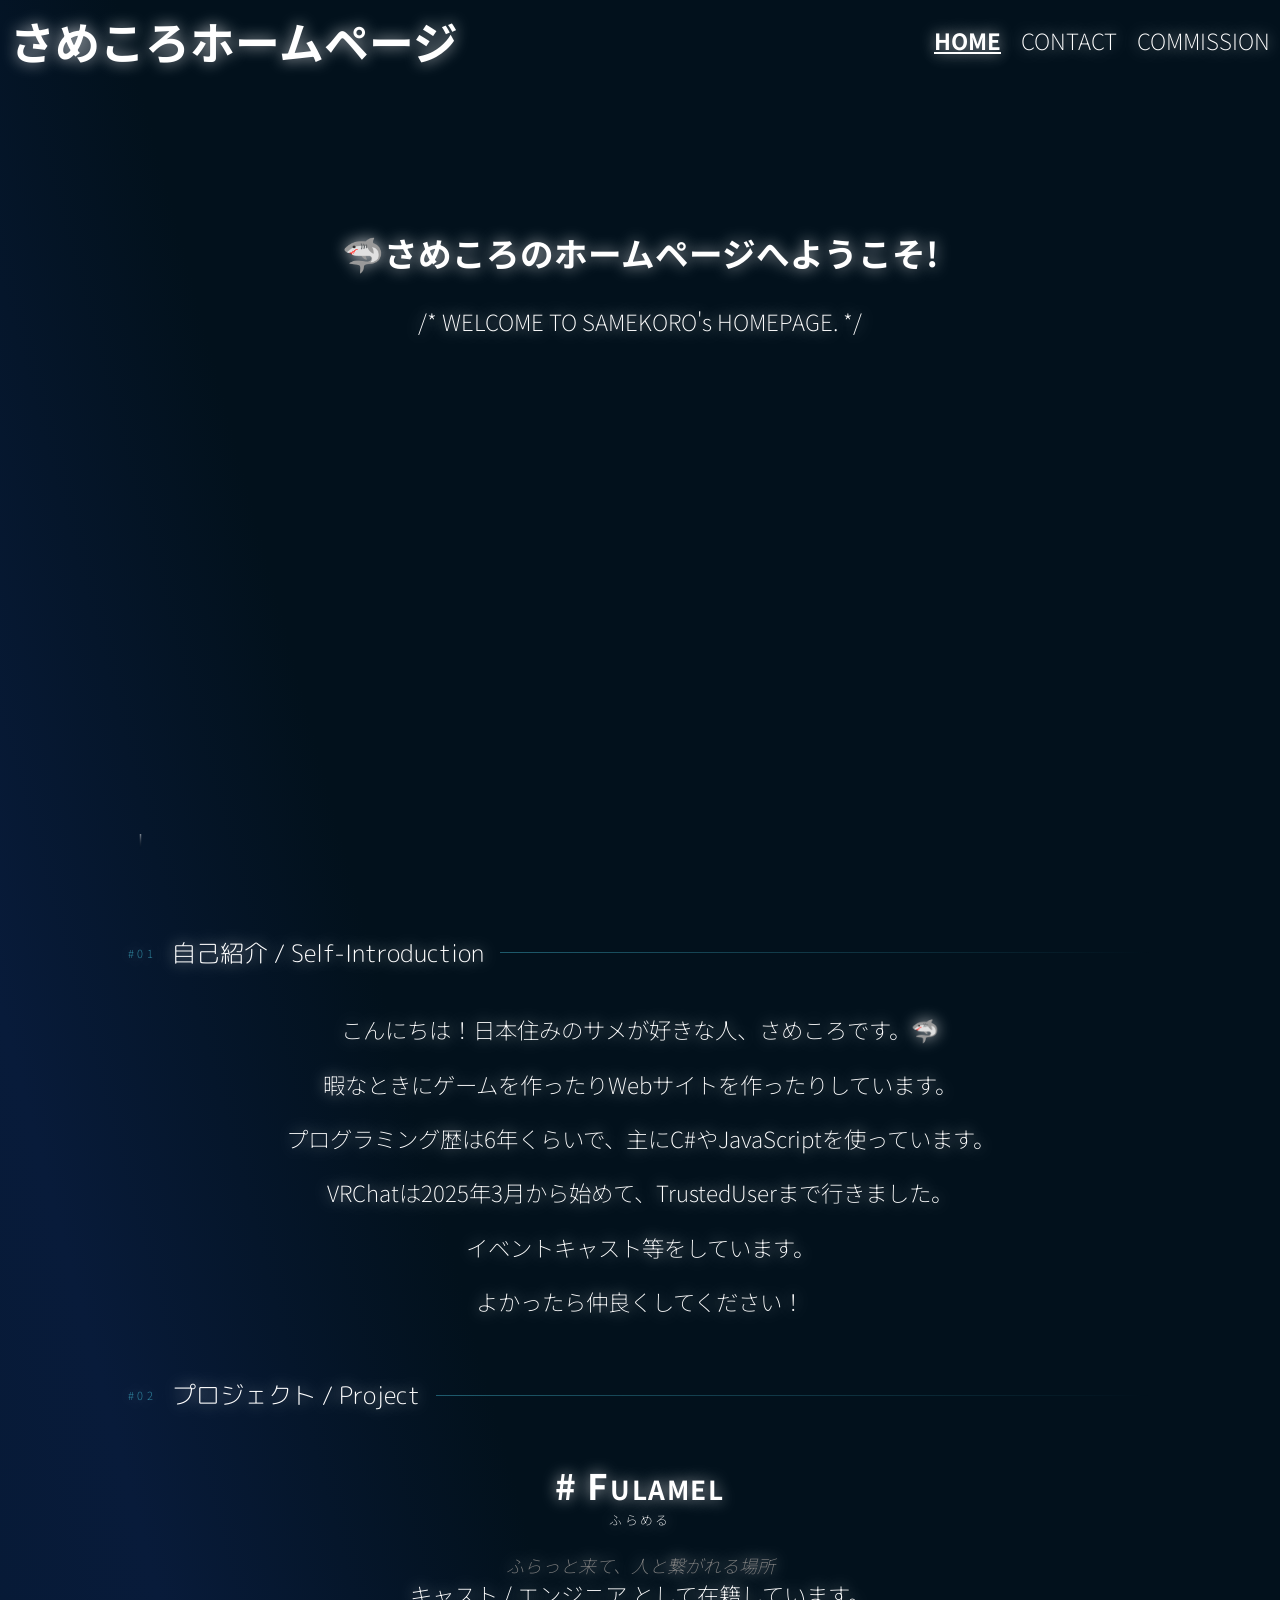
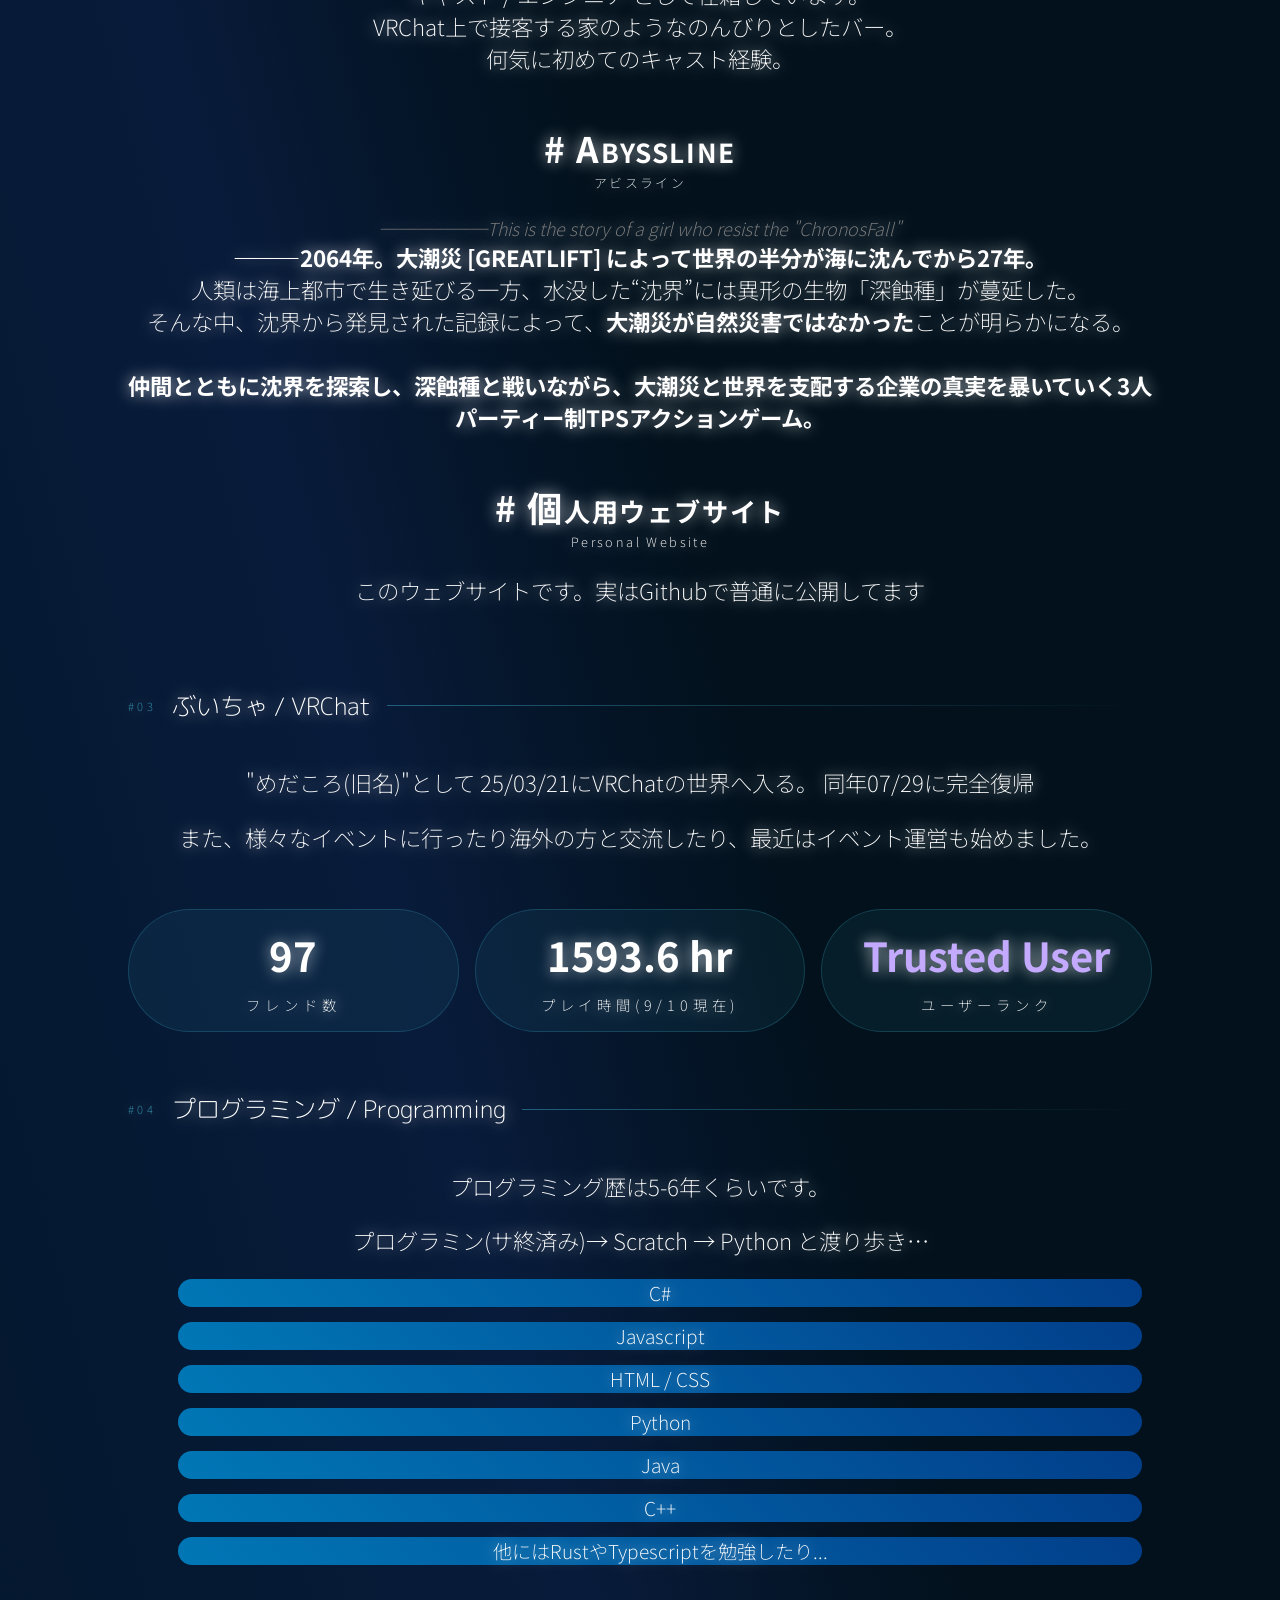
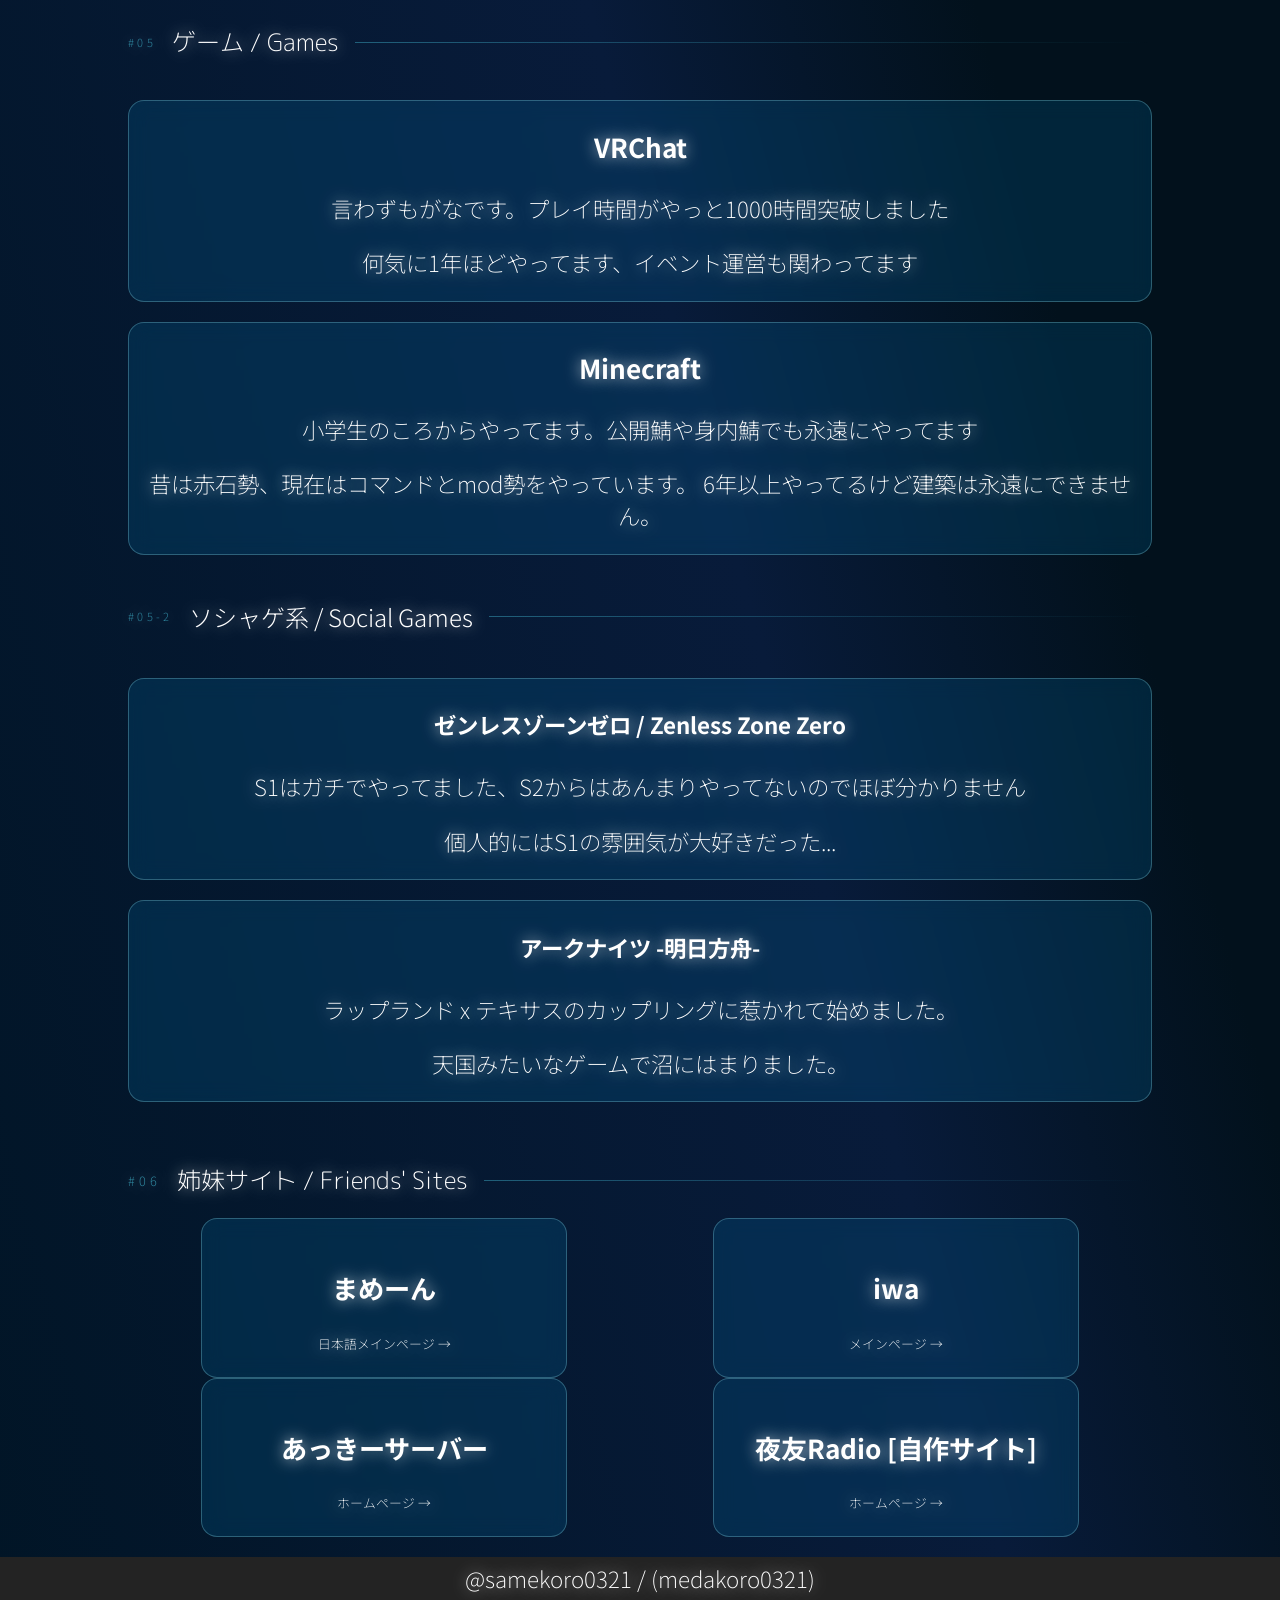
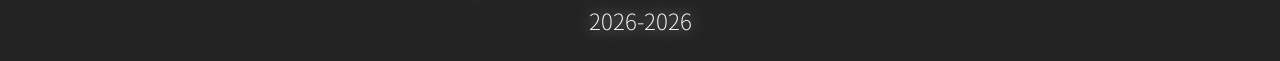
==== commit 6cd06ab7: "fix: メインスタイルシートのパスを変更" ====
--- a/index.html
+++ b/index.html
@@ -3,7 +3,7 @@
 <head>
     <meta charset="utf-8">
     <title>さめころのホームページ - HOME</title>
-    <link rel="stylesheet" href="assets/mainstyle.css">
+    <link rel="stylesheet" href="../assets/stylesheet/mainstyle.css">
     <link rel="stylesheet" href="main/index.css">
     <!--Fonts-->
     <style>
--- a/assets/stylesheet/mainstyle.css
+++ b/assets/stylesheet/mainstyle.css
@@ -0,0 +1,112 @@
+body {
+    margin: 0;
+    color: white;
+    background: linear-gradient(75deg, #011526, #081b3a 40%, #02111c 55%);
+    font-size: 1.4rem;
+    font-family: "Noto Sans JP", sans-serif;
+    font-weight: 200;
+    text-shadow: 0 0 15px #FFFFFFB3;
+}
+
+a {
+    text-decoration: none;
+    color: inherit;
+    display: block;
+}
+
+.header {
+    display: flex;
+    justify-content: center;
+    align-items: center;
+    margin-top: 40px;
+    margin-bottom: 40px;
+}
+
+.header h1 {
+    position: absolute;
+    left: 0;
+    margin-left: 10px;
+}
+
+.pages {
+    display: flex;
+    list-style: none;
+    position: absolute;
+    right: 0;
+}
+
+.pages li {
+    margin: 0 10px;
+}
+
+.main {
+    text-align: center;
+    margin-top: 80px;
+    margin-left: 10%;
+    margin-right: 10%;
+    justify-content: center;
+}
+
+.title {
+    margin-top: 40px;
+}
+
+.title h2 {
+    font-family: "M PLUS Rounded 1c", sans-serif;
+    font-weight: 300;
+    font-style: normal;
+    animation: fadeFloat 3s ease-in-out infinite alternate;
+}
+
+/*アニメーション*/
+@keyframes fadeFloat {
+    from {
+        opacity: 0.5;
+        transform: translateY(3px);
+    }
+    to {
+        opacity: 1;
+        transform: translateY(-3px);
+    }
+}
+
+.section_header {
+    display: flex;
+    align-items: center;
+    gap: 1rem;
+}
+
+.section_num {
+    font-size: 0.7rem;
+    letter-spacing: 0.3em;
+    color: #48cae4;
+    opacity: 0.7;
+}
+
+.section_title {
+    font-size: 1.5rem;
+    font-weight: 300;
+    white-space: nowrap;
+}
+
+.section_line {
+    flex: 1;
+    height: 1px;
+    background: linear-gradient(90deg, #48CAE466, transparent);
+}
+
+
+
+.footer {
+    margin-top: 20px;
+    display: flex;
+    flex-direction: column;
+    justify-content: center;
+    align-items: center;
+    background: #232323;
+    padding-bottom: 20px;
+}
+
+.footer p {
+    margin: 5px;
+}
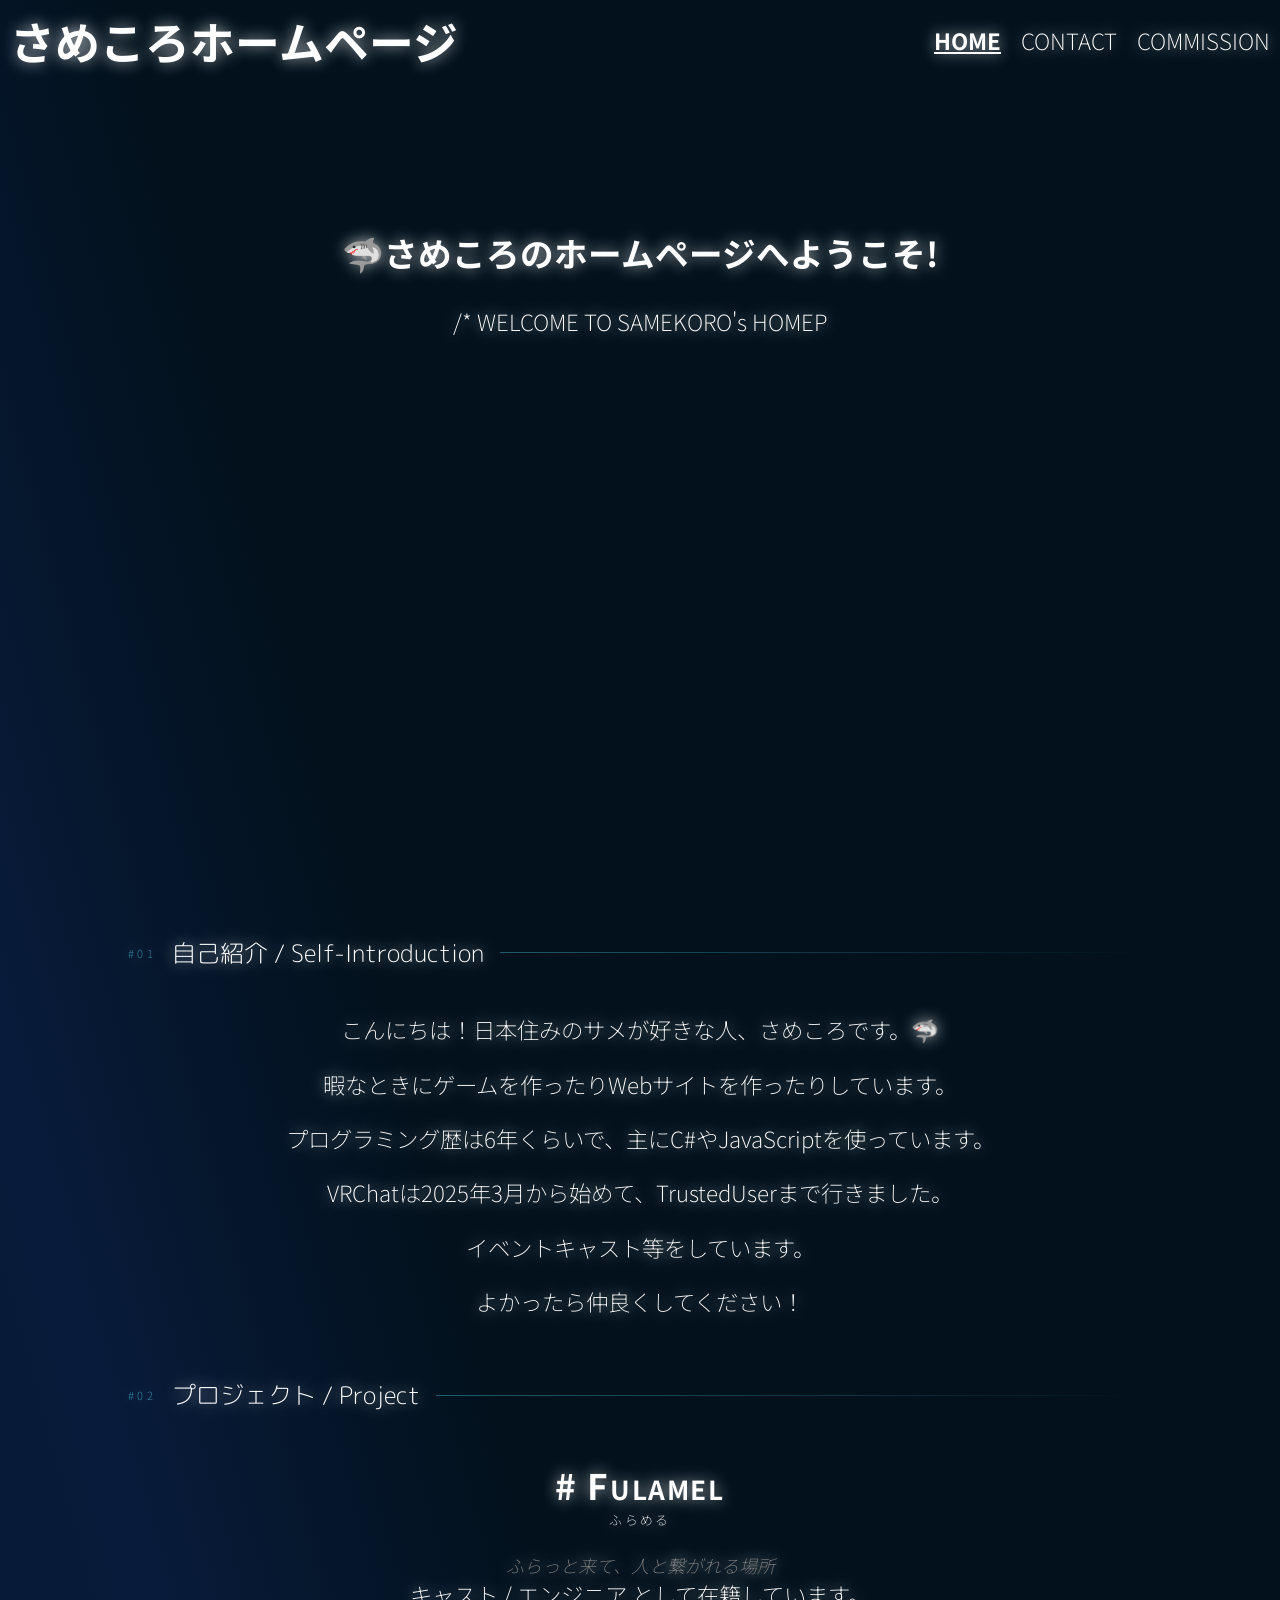
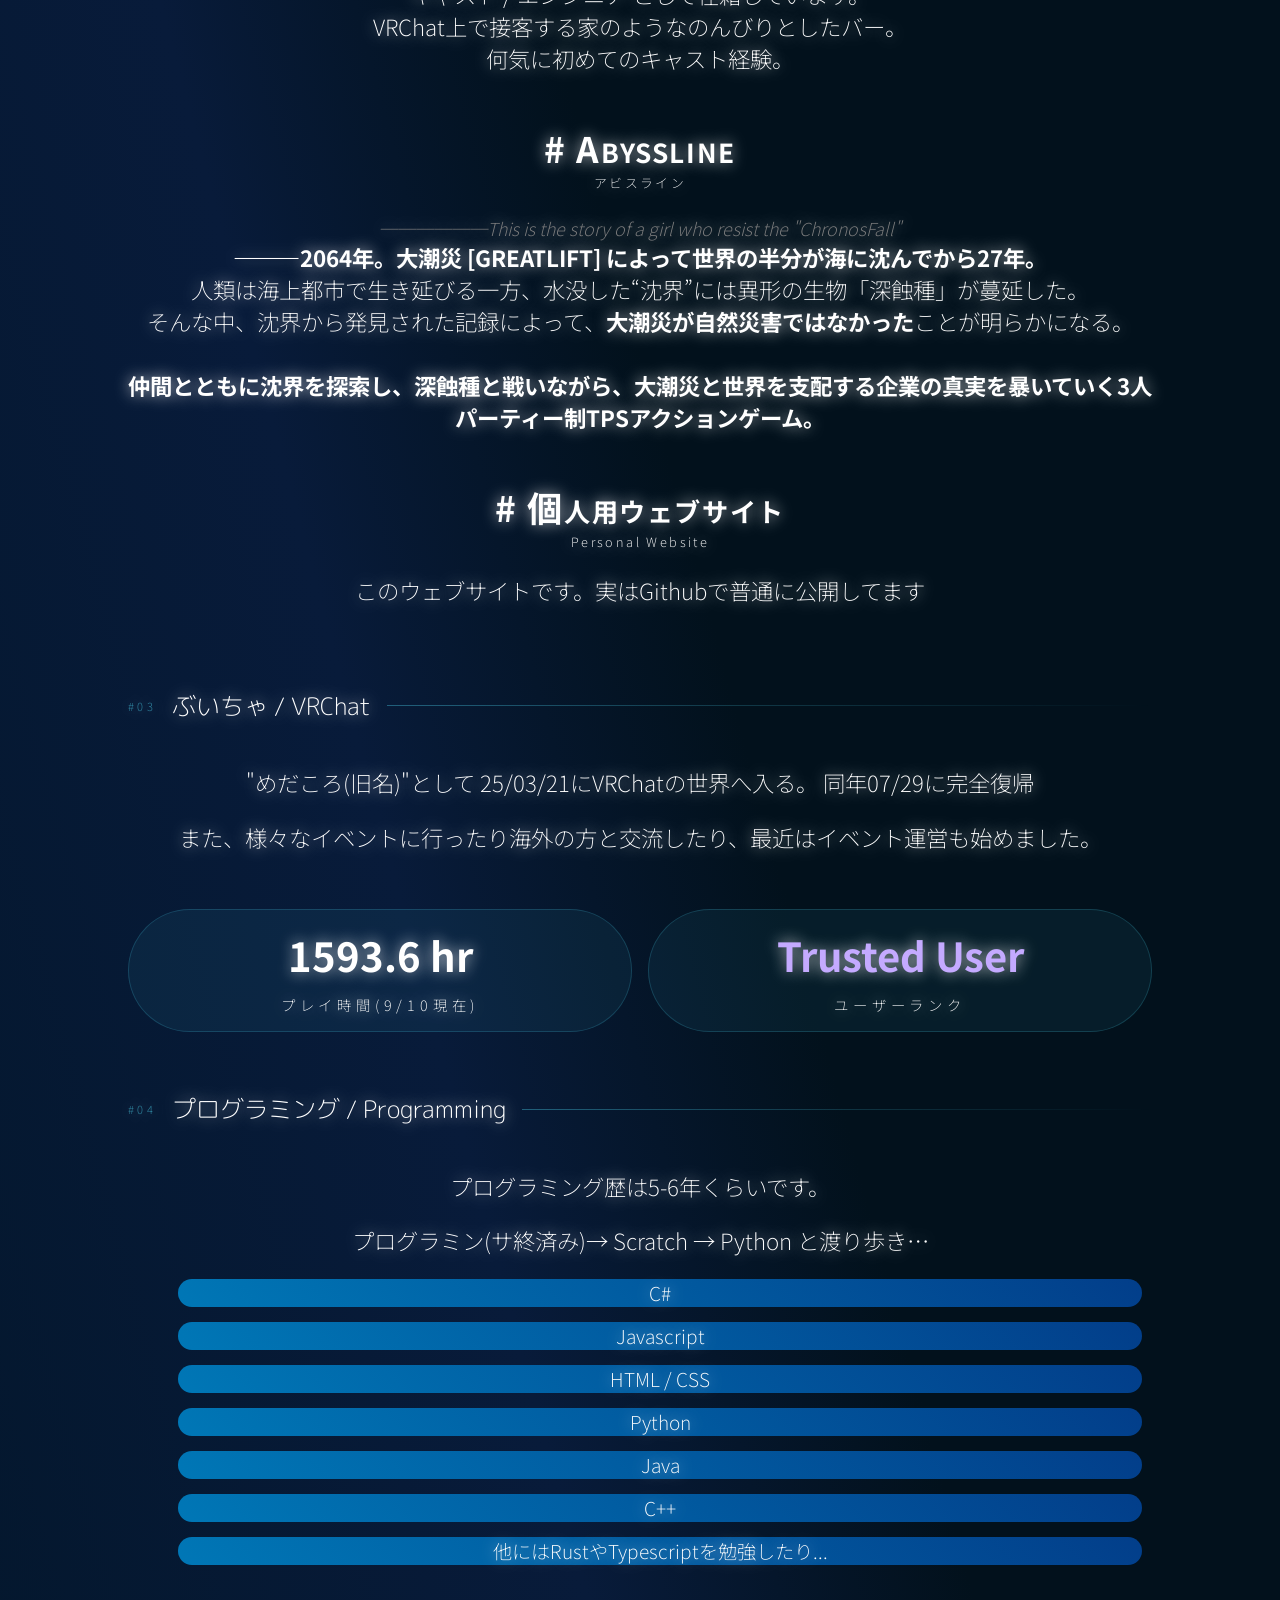
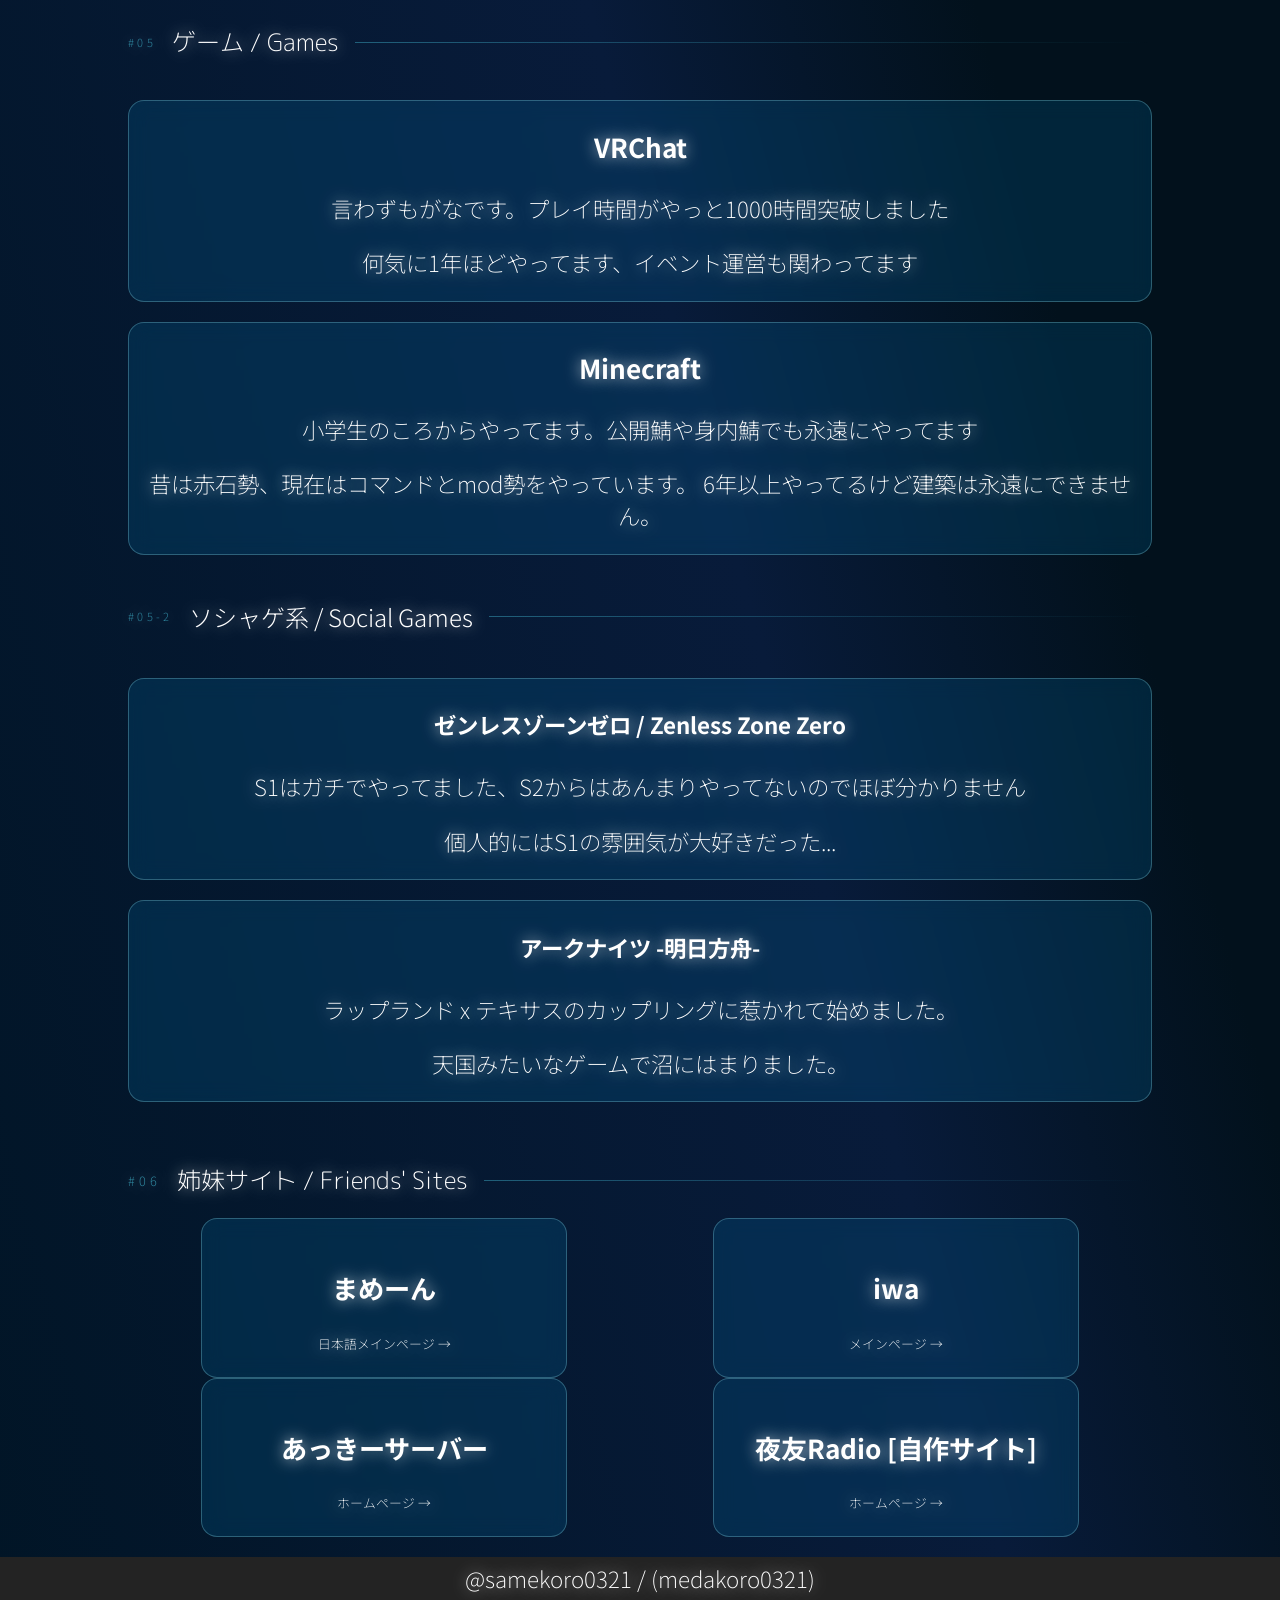
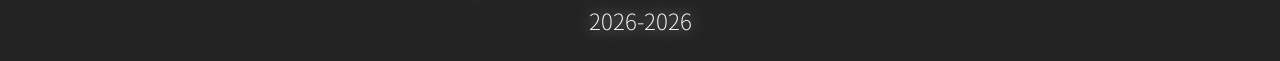
==== commit 50af50b9: "delete: フレンド数を削除" ====
--- a/index.html
+++ b/index.html
@@ -137,10 +137,6 @@
         <p>また、様々なイベントに行ったり海外の方と交流したり、最近はイベント運営も始めました。</p>
         <div class="content_v">
             <div class="content_box_v">
-                <h4>97</h4>
-                <p>フレンド数</p>
-            </div>
-            <div class="content_box_v">
                 <h4>1593.6 hr</h4>
                 <p>プレイ時間(9/10現在)</p>
             </div>
--- a/main/index.css
+++ b/main/index.css
@@ -55,7 +55,7 @@
     display: grid;
     justify-content: center;
     align-items: center;
-    grid-template-columns: repeat(3, 1fr);
+    grid-template-columns: repeat(2, 1fr);
     gap: 1rem;
     margin: 1.5rem 0;
 }
@@ -125,6 +125,15 @@
     align-items: stretch;
 }
 
+@media (max-width: 900px) {
+    .content_f {
+    display: grid;
+    grid-template-columns: repeat(1, 1fr);
+    justify-items: center;
+    align-items: stretch;
+}
+}
+
 .friend_card {
     display: block;
     background: #0077B633;
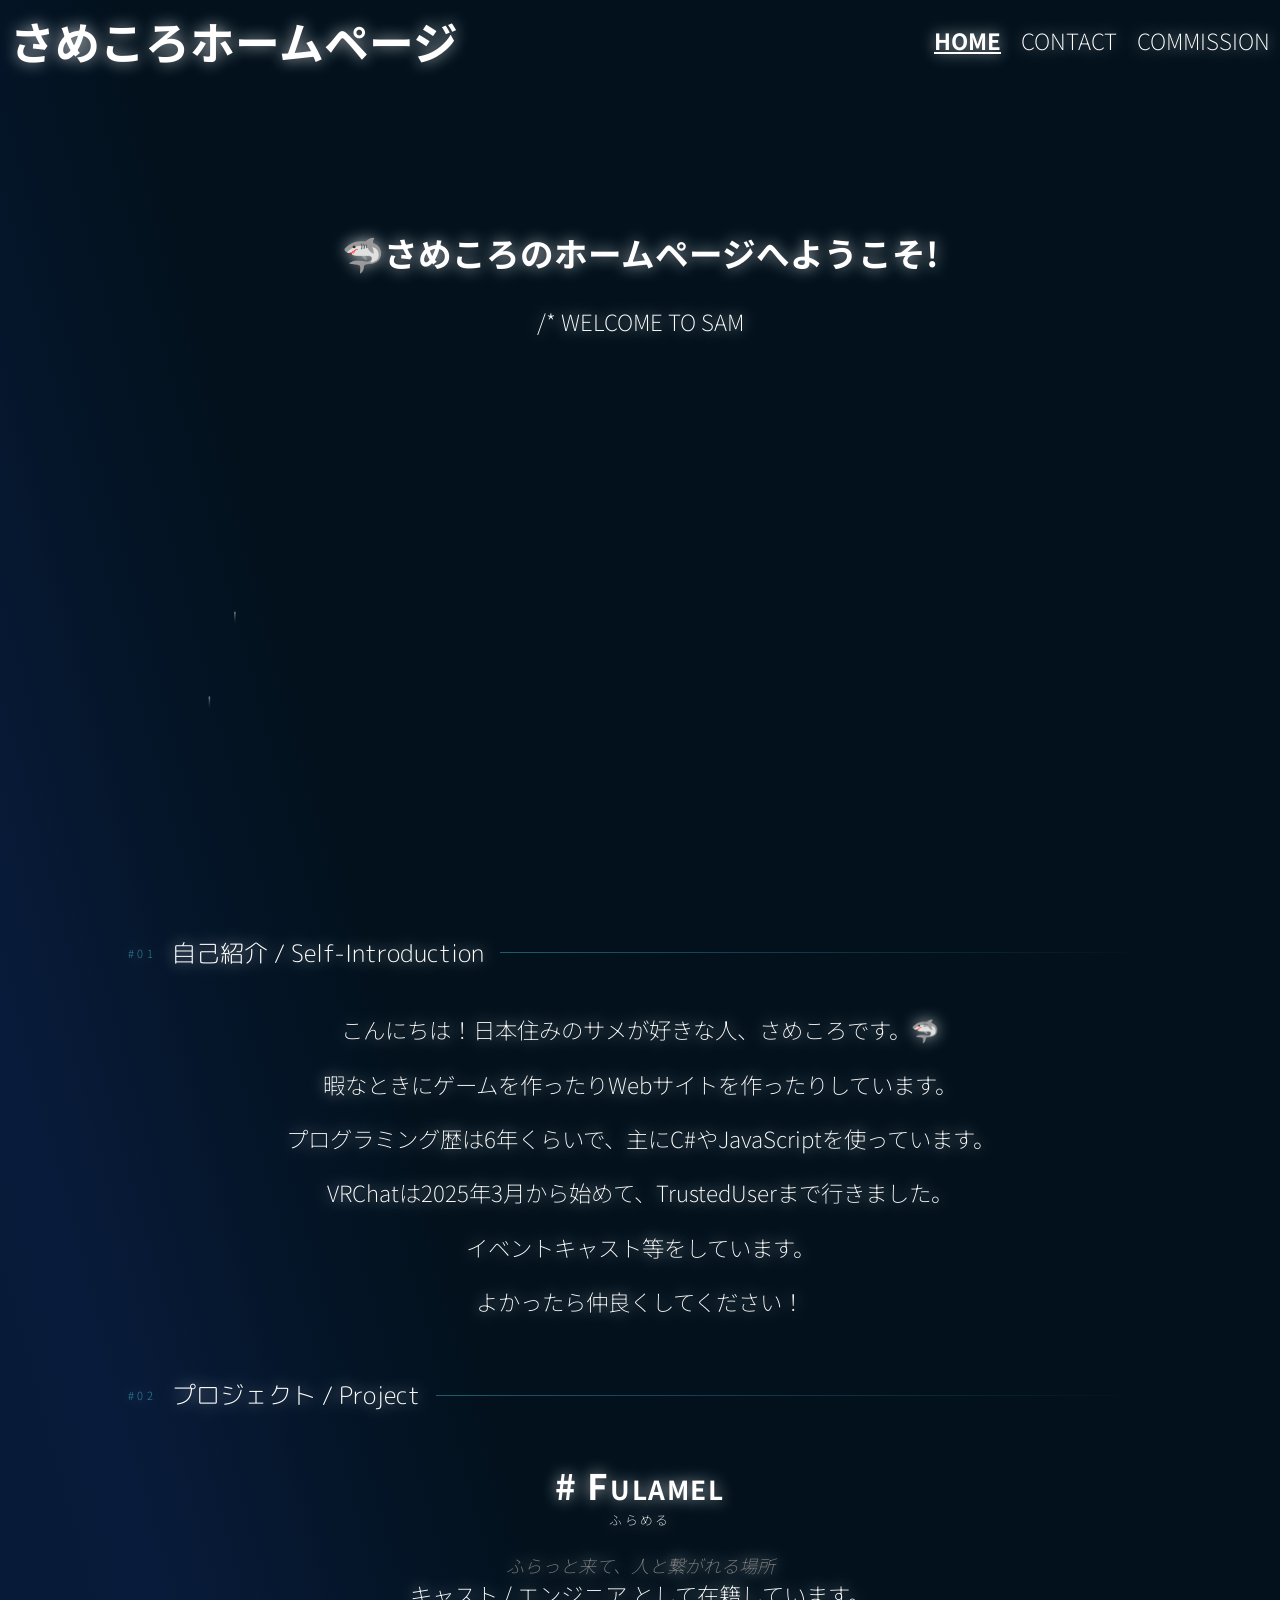
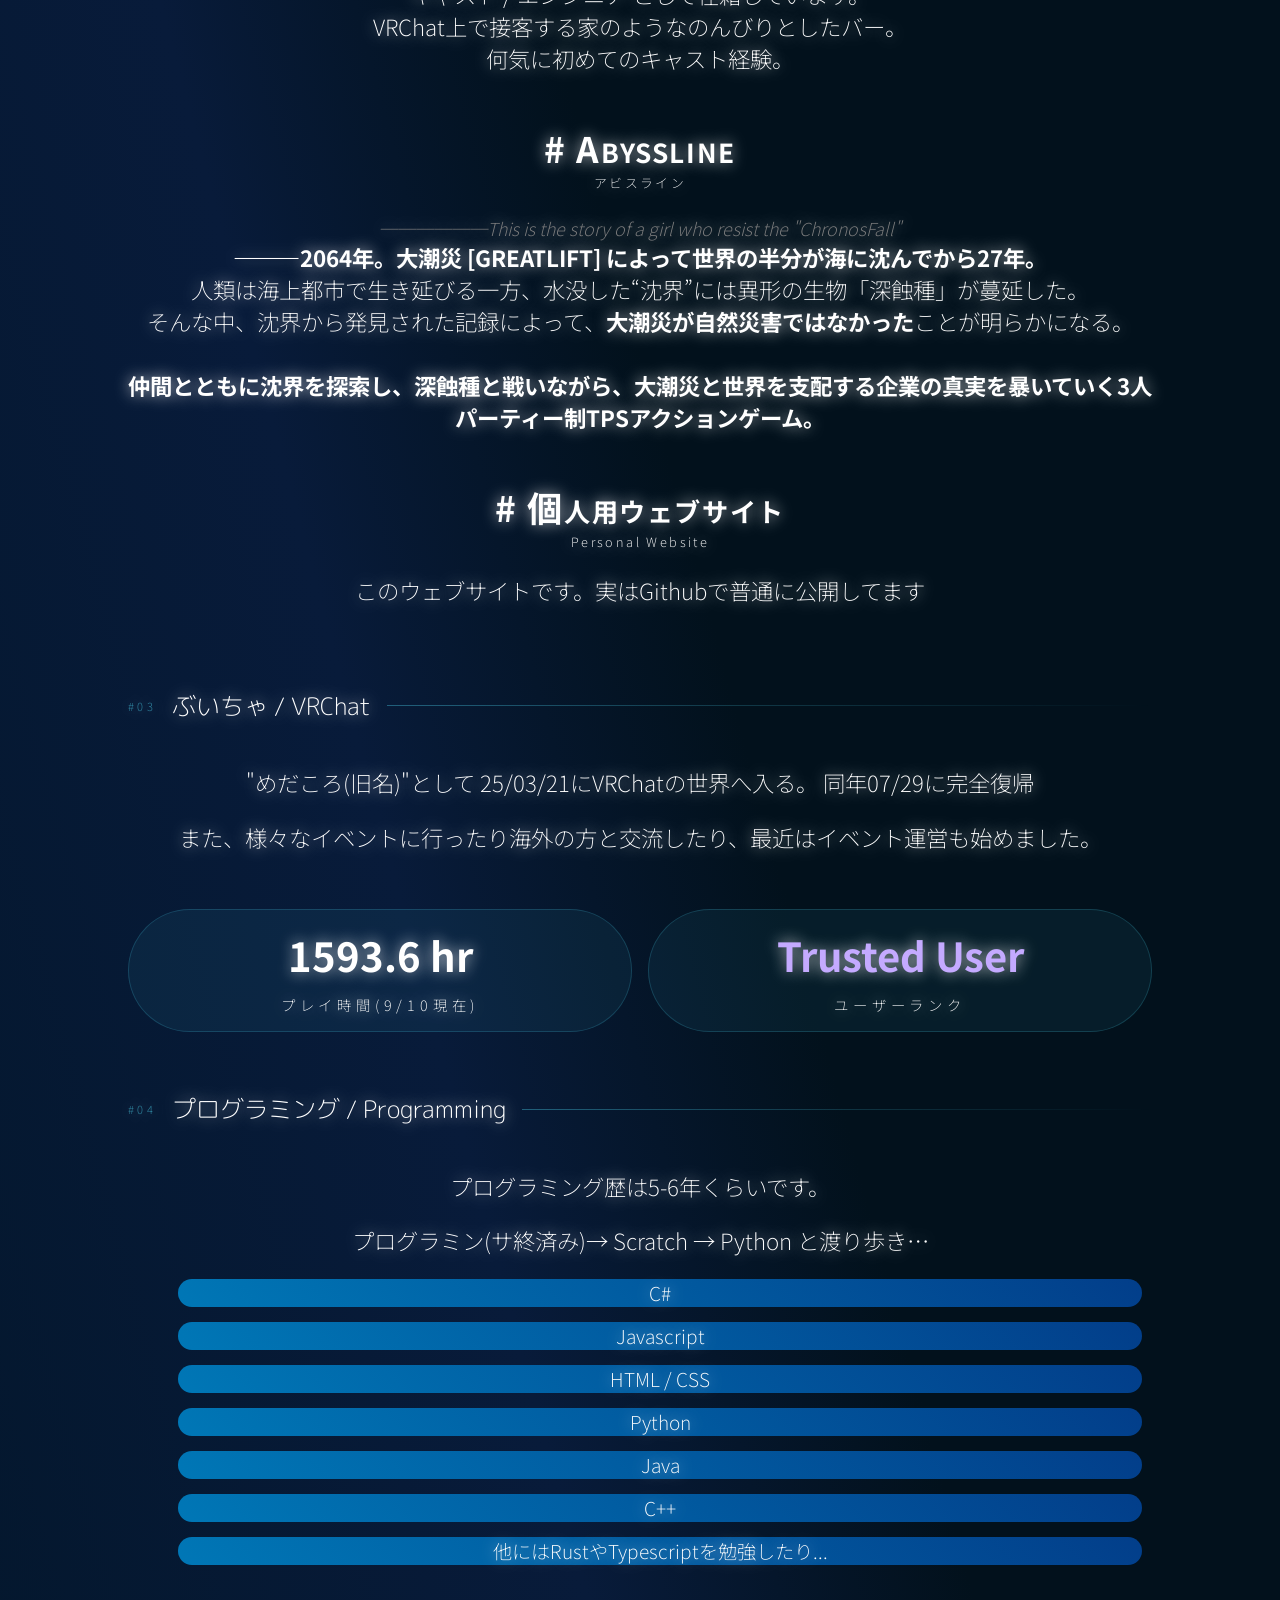
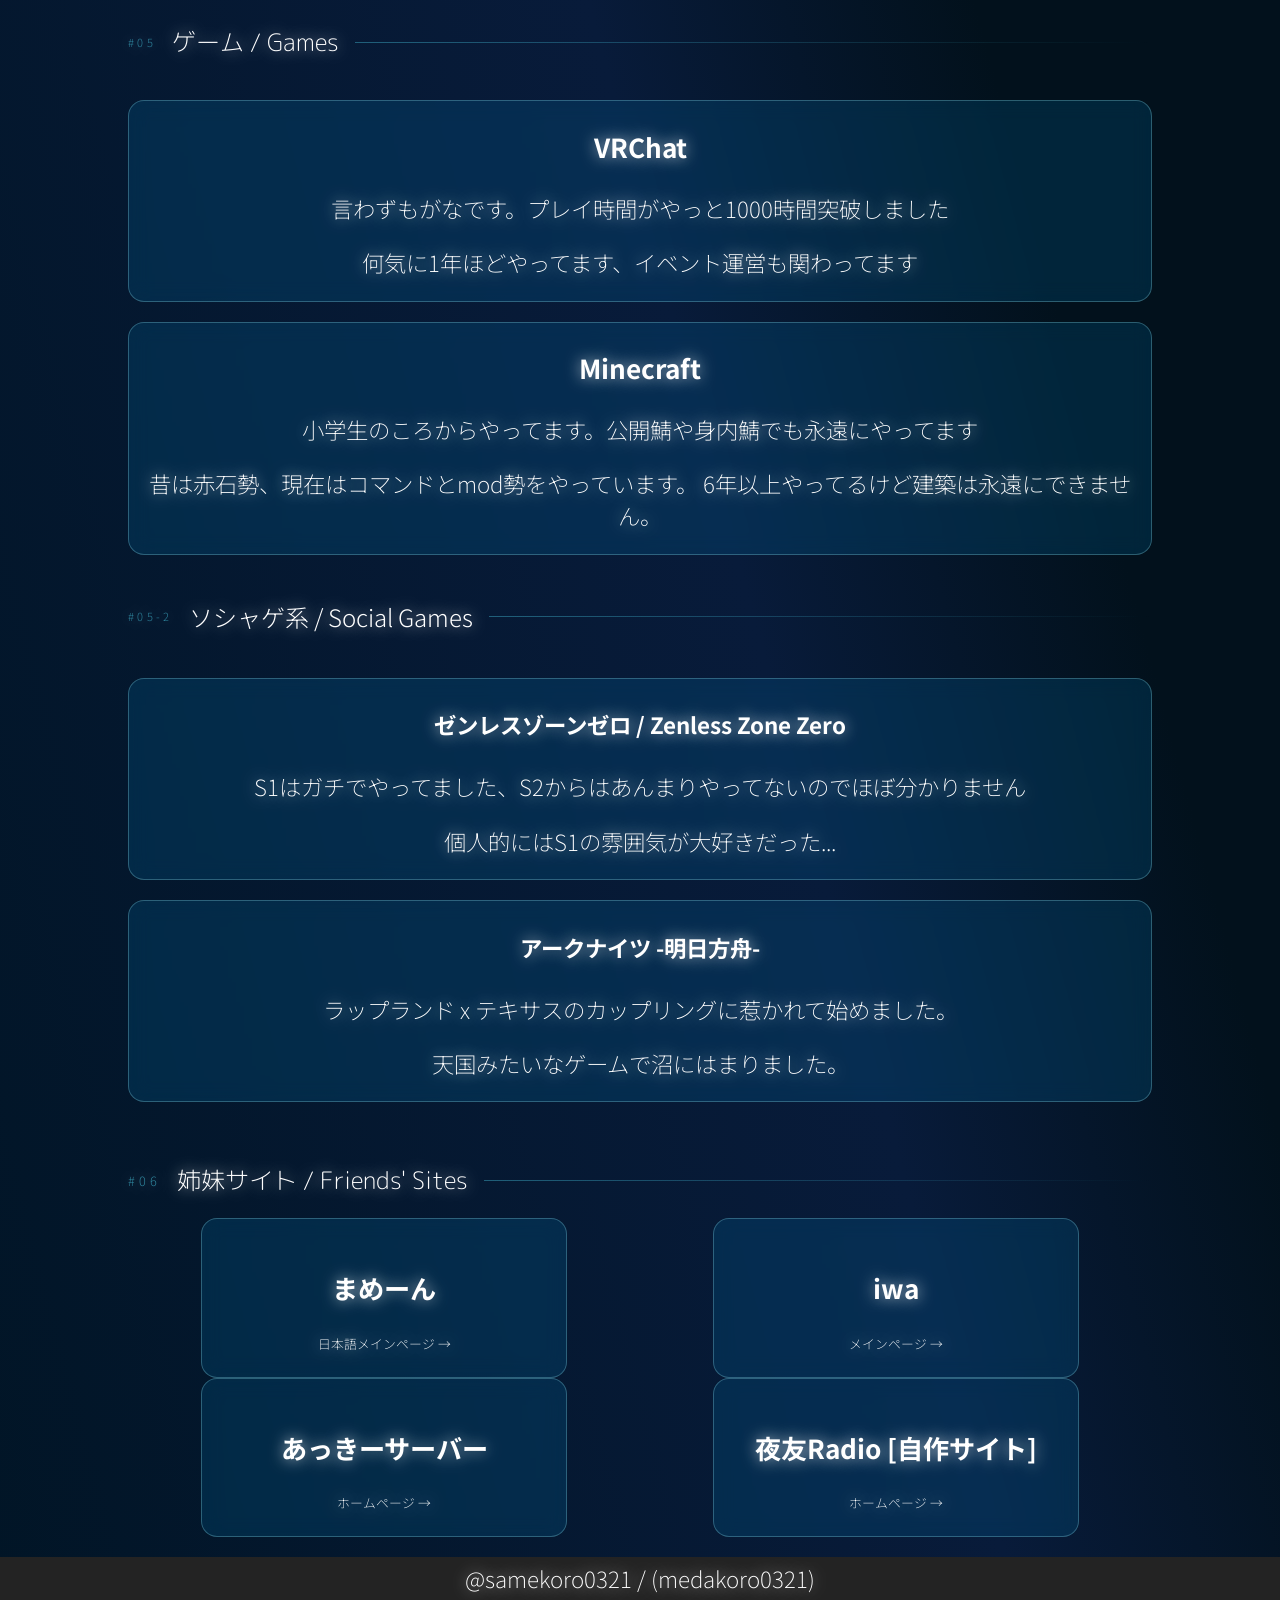
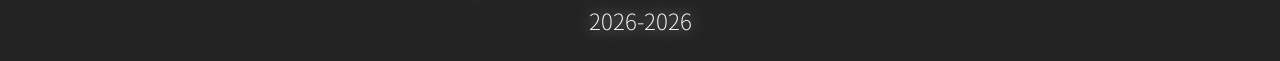
==== commit d4b56781: "fix: プランクトンがindex.html以外のページで出ない問題を修正" ====
--- a/index.html
+++ b/index.html
@@ -240,5 +240,6 @@
 
 <!--JS系-->
 <script src="main/index.js"></script>
+<script src="assets/scripts/generatePlankton.js"></script>
 </body>
 </html>
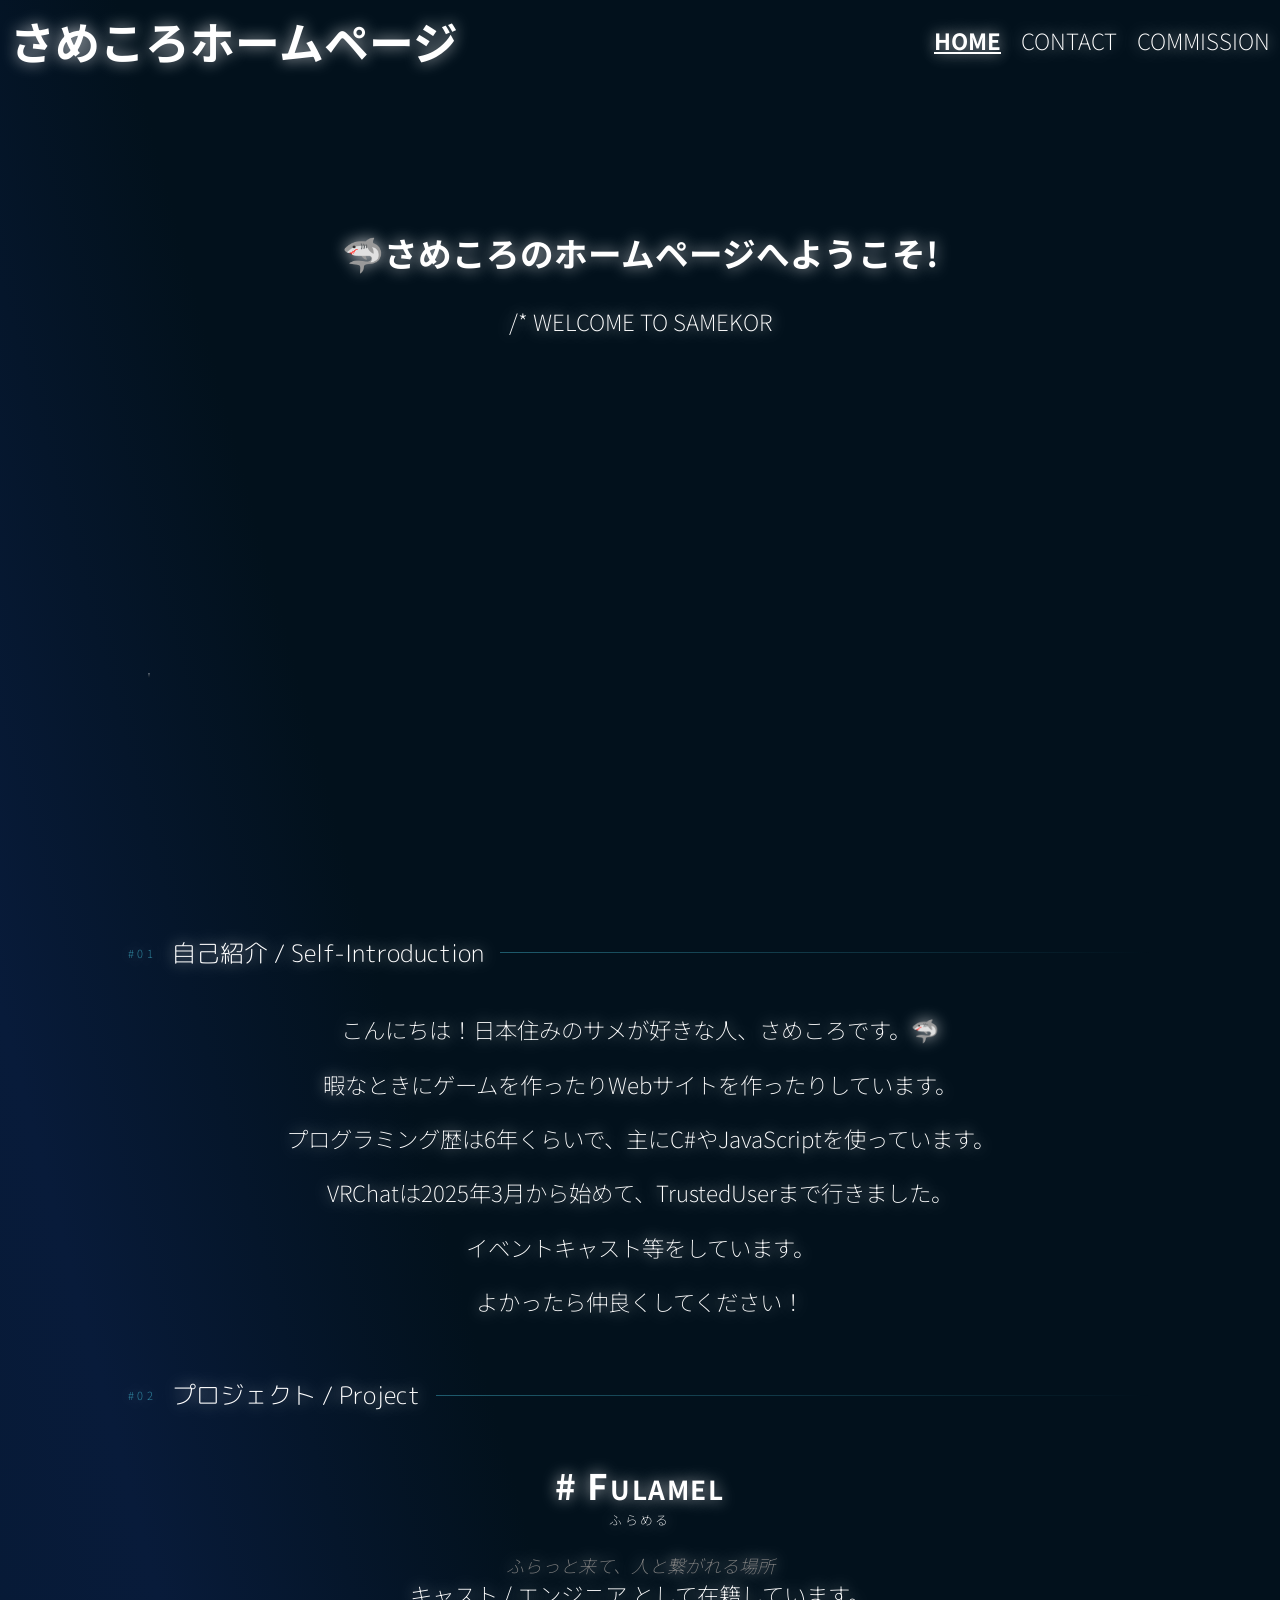
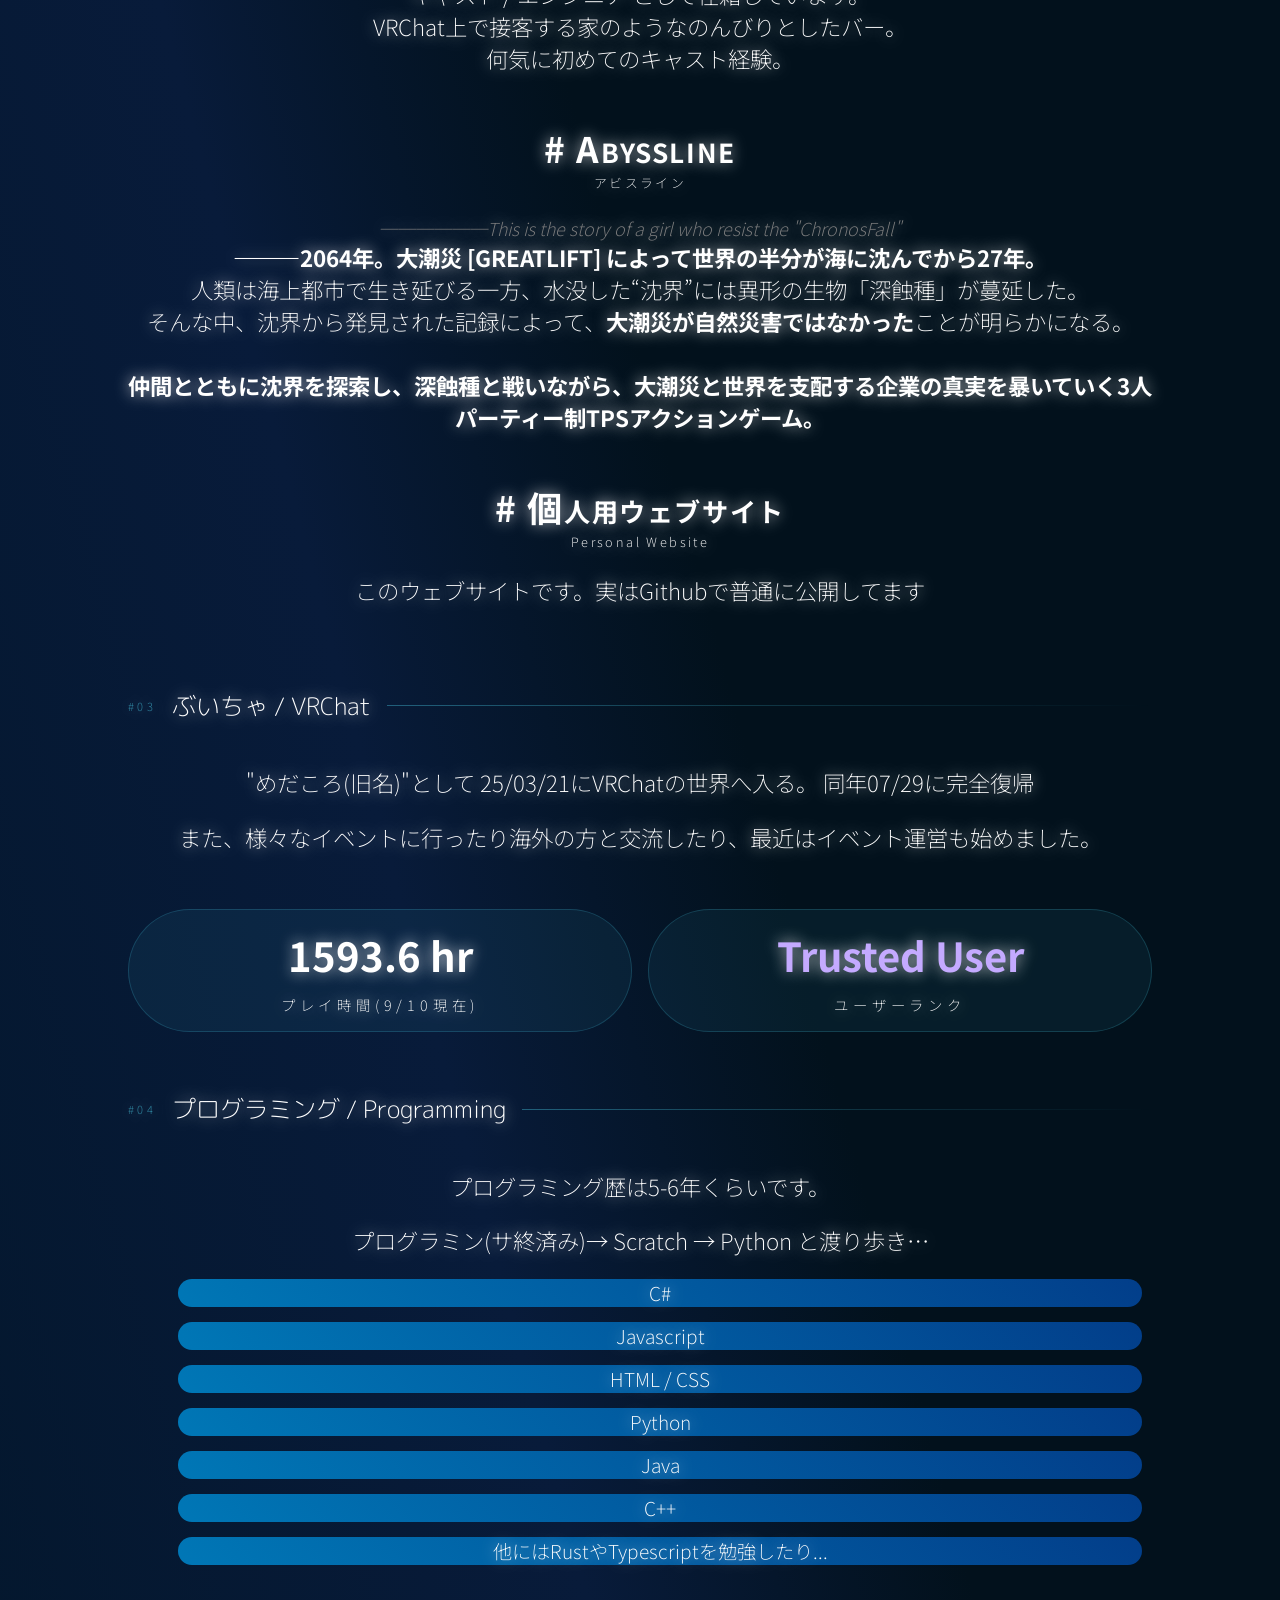
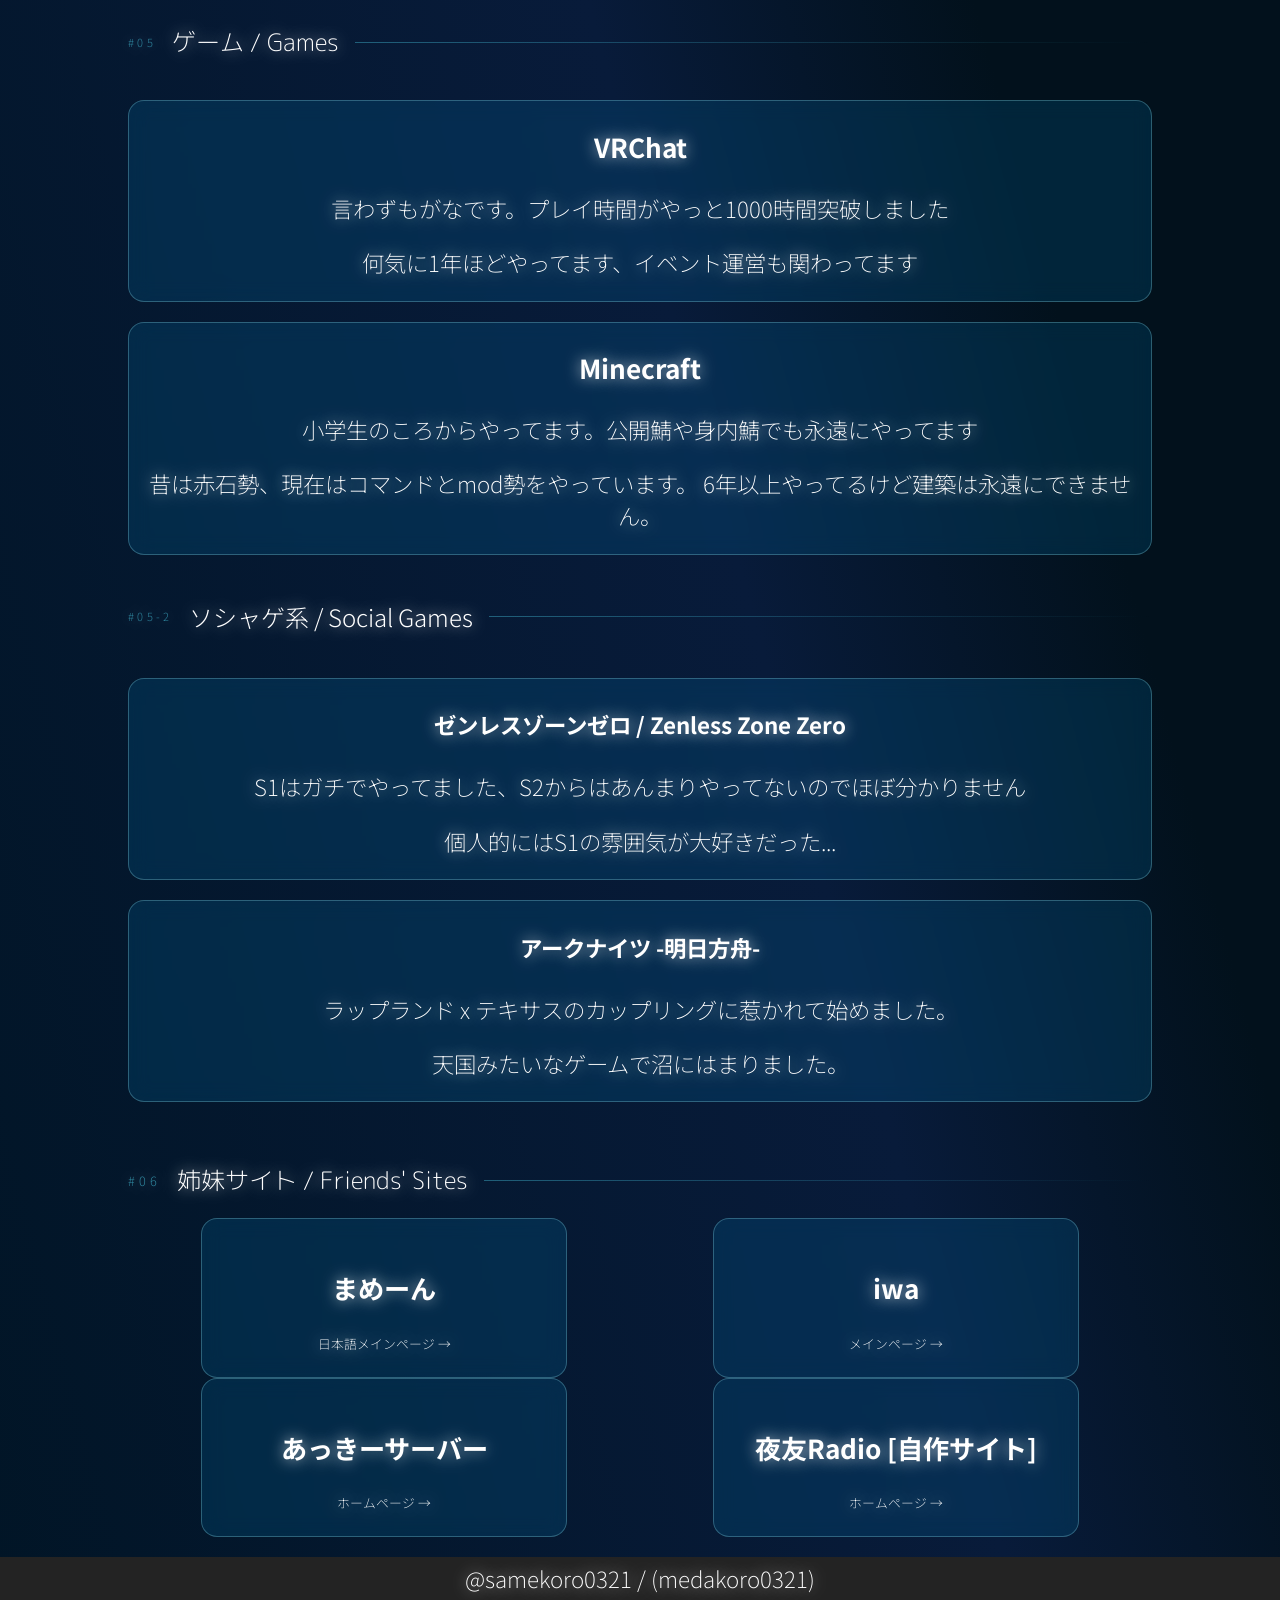
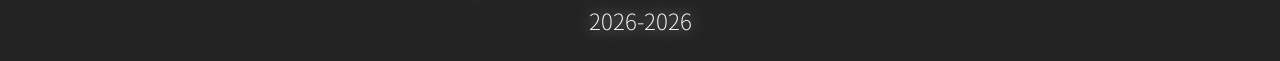
==== commit 93b64b1c: "chore: 整理" ====
--- a/index.html
+++ b/index.html
@@ -238,7 +238,7 @@
     <p>2026-2026</p>
 </div>
 
-<!--JS系-->
+<!--スクリプト-->
 <script src="main/index.js"></script>
 <script src="assets/scripts/generatePlankton.js"></script>
 </body>
